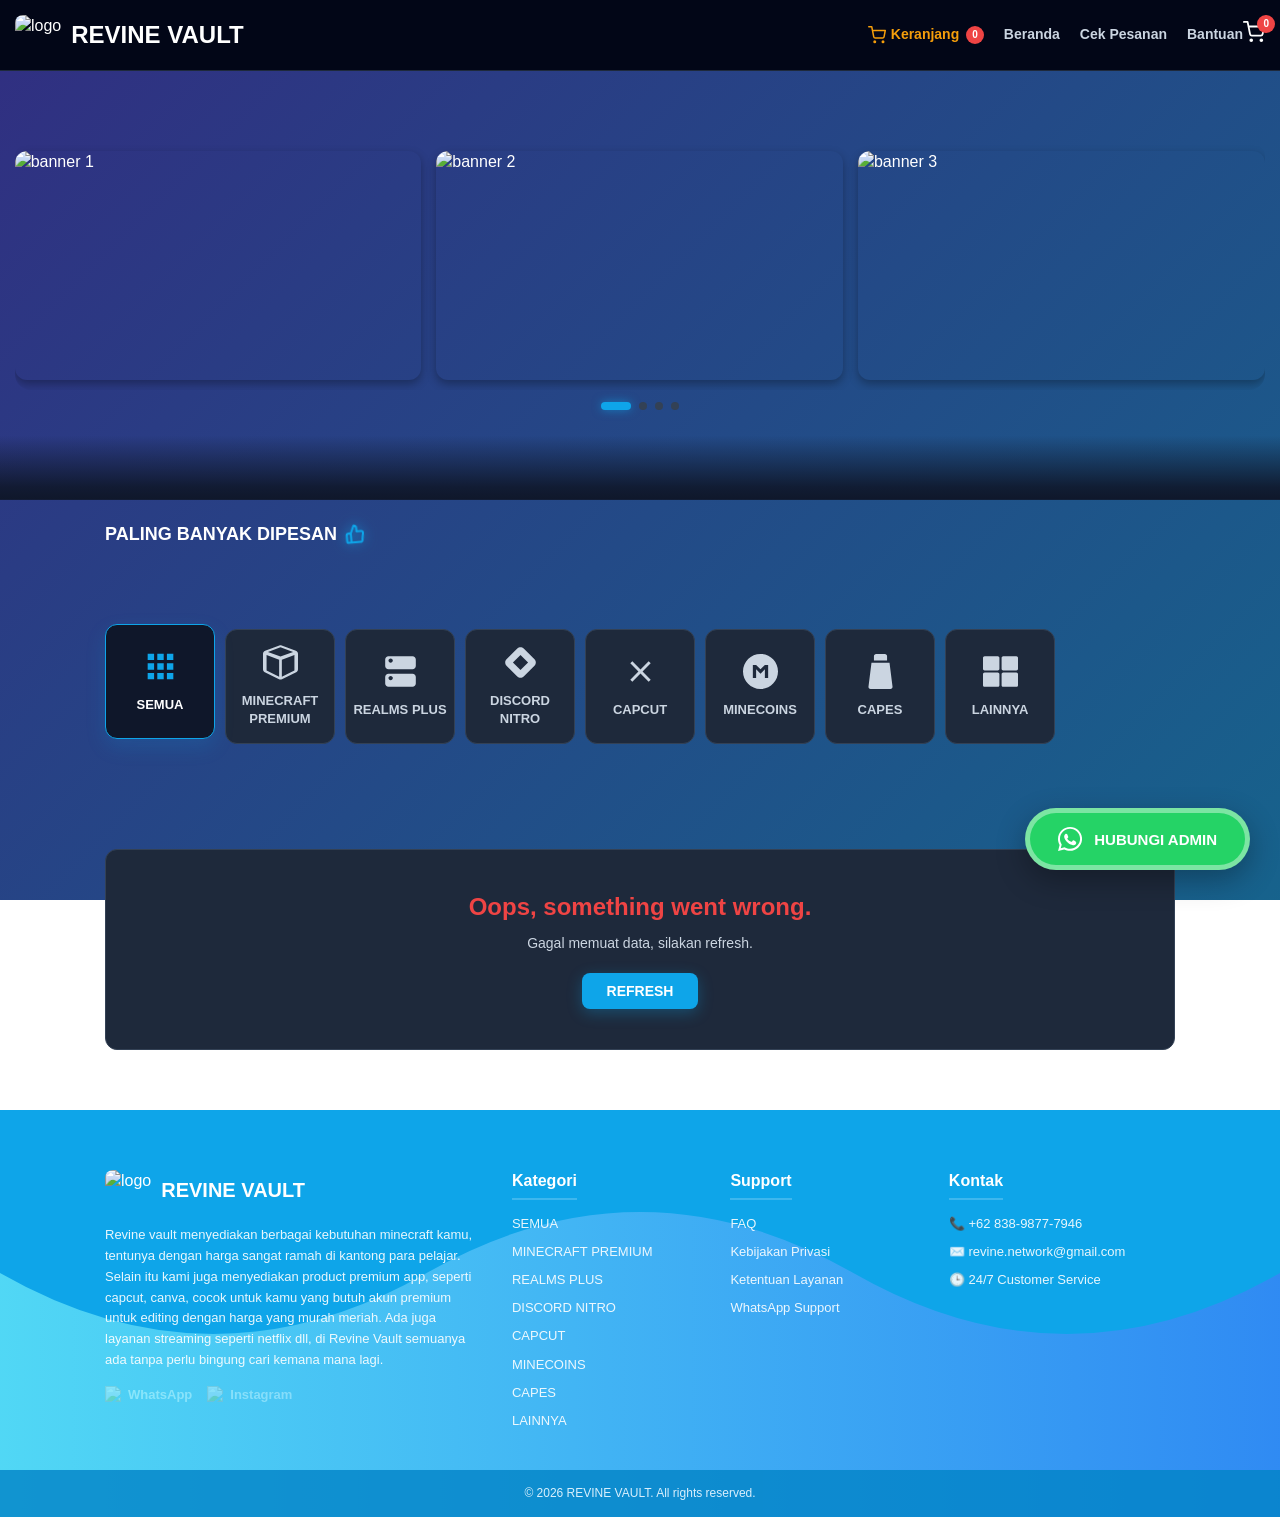
==== index.html @ 7586078c "Add mobile cart icon and update burger menu" ====
<!DOCTYPE html>
<html lang="id">
<head>
    <meta charset="UTF-8">
    <meta name="viewport" content="width=device-width, initial-scale=1.0">
    <title>REVINE VAULT</title>
    <link rel="icon" href="https://i.imgur.com/lqX0zmI.jpeg">
    <link rel="stylesheet" href="desain.css">
</head>

<body>

    <div id="loader" class="hide" style="position: fixed; inset: 0; background: rgba(2, 6, 23, 0.9); z-index: 100000; display: flex; flex-direction: column; align-items: center; justify-content: center; backdrop-filter: blur(5px);">
        <div style="width: 40px; height: 40px; border: 4px solid #334155; border-top-color: #0ea5e9; border-radius: 50%; animation: spin 1s linear infinite;"></div>
        <p style="color: white; margin-top: 15px; font-weight: bold; font-size: 14px;">Memuat Data...</p>
    </div>

    <style>
        #loader.hide { display: none !important; }
        @keyframes spin { 100% { transform: rotate(360deg); } }
    </style>

    <header>
        <div class="header-left" style="display: flex; align-items: center; gap: 10px;">
            <img id="header-logo" src="https://i.imgur.com/lqX0zmI.jpeg" alt="logo" onclick="goHome()" style="cursor: pointer;">
            <h2 onclick="goHome()" style="cursor: pointer;">REVINE VAULT</h2>
        </div>
        
        <div class="nav-menu-desktop">
            <a href="checkout.html?mode=cart" style="color: #f59e0b; display: flex; align-items: center; gap: 5px;">
                <svg viewBox="0 0 24 24" width="18" height="18" fill="none" stroke="currentColor" stroke-width="2" stroke-linecap="round" stroke-linejoin="round"><circle cx="9" cy="21" r="1"></circle><circle cx="20" cy="21" r="1"></circle><path d="M1 1h4l2.68 13.39a2 2 0 0 0 2 1.61h9.72a2 2 0 0 0 2-1.61L23 6H6"></path></svg>
                Keranjang 
                <span class="cart-badge" style="background:#ef4444;color:white;padding:2px 6px;border-radius:10px;font-size:10px; margin-left: 2px;">0</span>
            </a>
            <a href="javascript:void(0)" onclick="goHome()">Beranda</a>
            <a href="javascript:void(0)" onclick="openPage('cekPesananPage')">Cek Pesanan</a>
            <a href="https://wa.me/6283898777946" target="_blank">Bantuan</a>
        </div>

        <div style="display: flex; align-items: center; gap: 15px;">
            <a href="checkout.html?mode=cart" class="mobile-cart-icon" style="color: white; text-decoration: none; position: relative; align-items: center;">
                <svg viewBox="0 0 24 24" width="22" height="22" fill="none" stroke="currentColor" stroke-width="2" stroke-linecap="round" stroke-linejoin="round"><circle cx="9" cy="21" r="1"></circle><circle cx="20" cy="21" r="1"></circle><path d="M1 1h4l2.68 13.39a2 2 0 0 0 2 1.61h9.72a2 2 0 0 0 2-1.61L23 6H6"></path></svg>
                <span class="cart-badge" style="position: absolute; top: -6px; right: -10px; background: #ef4444; color: white; padding: 2px 6px; border-radius: 50%; font-size: 10px; font-weight: bold;">0</span>
            </a>
            <div class="burger" onclick="toggleMobileMenu()">
                <span></span>
                <span></span>
                <span></span>
            </div>
        </div>
    </header>

    <div id="mobileMenu" class="mobile-menu">
        <a href="javascript:void(0)" onclick="goHome(); toggleMobileMenu();">Beranda</a>
        <a href="javascript:void(0)" onclick="openPage('cekPesananPage'); toggleMobileMenu();">Cek Pesanan</a>
        <a href="https://wa.me/6283898777946" target="_blank">Bantuan</a>
    </div>

    <section id="cekPesananPage" class="info-page" style="display:none; max-width: 800px; margin: 40px auto;">
        
        <div style="text-align: center; margin-bottom: 30px;">
            <h2 style="font-size: 26px; color: white;">Cek Status Pesanan</h2>
            <p style="color: #cbd5e1; font-size: 14px; margin-top: 5px;">Masukkan Order ID untuk melihat status dan detail pesanan Kamu.</p>
        </div>

        <div style="background: #1e293b; border-radius: 12px; border: 1px solid #334155; overflow: hidden; margin-bottom: 30px;">
            <div style="background: #0ea5e9; padding: 15px 20px; font-weight: bold; color: white; font-size: 16px;">
                Cari Pesanan
            </div>
            <div style="padding: 20px; display: flex; gap: 15px; flex-wrap: wrap;">
                <input id="searchOrderId" placeholder="Contoh: RVN-12345" style="flex: 1; min-width: 200px; padding: 12px; border-radius: 8px; border: 1px solid #334155; background: #0f172a; color: white;">
                <button class="btn" style="width: auto; margin-top: 0; padding: 0 30px; background: #0ea5e9; color: white; border-radius: 8px;" onclick="cariPesanan()">Cari Pesanan</button>
            </div>
        </div>

        <div id="searchResultArea" style="display: none; background: #1e293b; border-radius: 12px; border: 1px solid #334155; padding: 25px;">
            <h3 style="margin-bottom: 20px; color: white; font-size: 18px; border-bottom: 1px dashed #334155; padding-bottom: 15px;">Ringkasan Pesanan</h3>
            
            <div style="display: grid; grid-template-columns: repeat(auto-fit, minmax(250px, 1fr)); gap: 30px;">
                <div>
                    <div style="display: flex; justify-content: space-between; margin-bottom: 15px;">
                        <span style="color: #9ca3af; font-size: 14px;">Order ID</span>
                        <span id="resOrderId" style="color: #3b82f6; font-weight: bold; font-size: 14px;">-</span>
                    </div>
                    <div style="display: flex; justify-content: space-between; margin-bottom: 15px;">
                        <span style="color: #9ca3af; font-size: 14px;">Tanggal</span>
                        <span id="resDate" style="color: white; font-size: 14px;">-</span>
                    </div>
                    <div style="display: flex; justify-content: space-between; margin-bottom: 15px;">
                        <span style="color: #9ca3af; font-size: 14px;">Produk</span>
                        <span id="resProduct" style="color: white; font-size: 14px; text-align: right; max-width: 180px;">-</span>
                    </div>
                </div>

                <div>
                    <div style="display: flex; justify-content: space-between; margin-bottom: 15px;">
                        <span style="color: #9ca3af; font-size: 14px;">Status Pesanan</span>
                        <span id="resStatus" style="font-weight: bold; padding: 4px 12px; border-radius: 20px; font-size: 11px; background: #334155; color: white;">-</span>
                    </div>
                    <div style="display: flex; justify-content: space-between; margin-bottom: 15px;">
                        <span style="color: #9ca3af; font-size: 14px;">Metode Pembayaran</span>
                        <span id="resMethod" style="color: white; font-size: 14px;">-</span>
                    </div>
                    <div style="display: flex; justify-content: space-between; align-items: center; margin-top: 20px; border-top: 1px solid #334155; padding-top: 15px;">
                        <span style="color: white; font-size: 15px; font-weight: bold;">Total Pembayaran</span>
                        <span id="resTotal" style="color: #10b981; font-size: 18px; font-weight: bold;">-</span>
                    </div>
                </div>
            </div>
        </div>
        
    </section>

    <section class="banner" style="--banner-bg: url('https://i.postimg.cc/cHx8V8tm/bg-banner.jpg');">
        <div class="slider-container">
            <div class="slider-wrapper" id="bannerSlider">
                <img src="https://i.imgur.com/shDTFbr.jpeg" alt="banner 1">
                <img src="https://i.imgur.com/iSrArwY.jpeg" alt="banner 2"> 
                <img src="https://i.imgur.com/6lH86H1.jpeg" alt="banner 3"> 
                <img src="https://i.imgur.com/Hltb9Sk.jpeg" alt="banner 4"> 
            </div>
        </div>
        <div class="slider-dots" id="bannerDots"></div>
    </section>

    <br>

    <section class="popular-section">
        <h2 class="section-title" style="display: inline-flex; align-items: center; gap: 8px;">
            PALING BANYAK DIPESAN
            <svg viewBox="0 0 24 24" width="20" height="20" fill="none" stroke="#0ea5e9" stroke-width="2.5" stroke-linecap="round" stroke-linejoin="round" style="filter: drop-shadow(0 0 6px rgba(14, 165, 233, 0.8)); transform: translateY(-1px) rotate(-5deg);">
                <path d="M14 9V5a3 3 0 0 0-3-3l-4 9v11h11.28a2 2 0 0 0 2-1.7l1.38-9a2 2 0 0 0-2-2.3zM7 22H4a2 2 0 0 1-2-2v-7a2 2 0 0 1 2-2h3"></path>
            </svg>
        </h2>
        <div class="popular">
        </div>
    </section>
    
    <br>
    
    <section class="category">
        <div class="category-scroll-wrapper">
            <button class="scroll-btn left-btn" onclick="scrollCategory(-1)">&#10094;</button>

            <div class="category-grid" id="categoryContainer">
                <div class="category-card active-cat" onclick="openCategory('semua')">
                    <svg viewBox="0 0 24 24"><path d="M4 4h4v4H4zm6 0h4v4h-4zm6 0h4v4h-4zM4 10h4v4H4zm6 0h4v4h-4zm6 0h4v4h-4zM4 16h4v4H4zm6 0h4v4h-4zm6 0h4v4h-4z"/></svg>
                    <span>SEMUA</span>
                </div>

                <div class="category-card" onclick="openCategory('minecraft premium')">
                    <svg viewBox="0 0 512 512"><path d="M239.1 6.3l-208 78c-18.7 7-31.1 25-31.1 45v225.1c0 18.2 10.3 34.8 26.5 42.9l208 104c13.5 6.8 29.4 6.8 42.9 0l208-104c16.3-8.1 26.5-24.8 26.5-42.9V129.3c0-20-12.4-37.9-31.1-44.9l-208-78C262 2.2 250 2.2 239.1 6.3zM256 34.2l183.9 69L256 166.4 72.1 103.2 256 34.2zM52.3 147.2l183.9 69V465.1l-183.9-92V147.2zm223.4 317.9V216.2l183.9-69v225.9l-183.9 92z"/></svg>
                    <span>MINECRAFT PREMIUM</span>
                </div>

                <div class="category-card" onclick="openCategory('realms plus')">
                    <svg viewBox="0 0 512 512"><path d="M432 32H80c-26.5 0-48 21.5-48 48v96c0 26.5 21.5 48 48 48h352c26.5 0 48-21.5 48-48V80c0-26.5-21.5-48-48-48zm-320 96c-17.7 0-32-14.3-32-32s14.3-32 32-32 32 14.3 32 32-14.3 32-32 32zm320 160H80c-26.5 0-48 21.5-48 48v96c0 26.5 21.5 48 48 48h352c26.5 0 48-21.5 48-48v-96c0-26.5-21.5-48-48-48zm-320 96c-17.7 0-32-14.3-32-32s14.3-32 32-32 32 14.3 32 32-14.3 32-32 32z"/></svg>
                    <span>REALMS PLUS</span>
                </div>

                <div class="category-card" onclick="openCategory('discord nitro')">
                    <svg viewBox="0 0 24 24"><path d="M12 1.5c-.8 0-1.6.3-2.2.9l-7.4 7.4c-1.2 1.2-1.2 3.2 0 4.4l7.4 7.4c.6.6 1.4.9 2.2.9.8 0 1.6-.3 2.2-.9l7.4-7.4c1.2-1.2 1.2-3.2 0-4.4l-7.4-7.4c-.6-.6-1.4-.9-2.2-.9zm0 5.3l5.2 5.2-5.2 5.2-5.2-5.2 5.2-5.2z"/></svg>
                    <span>DISCORD NITRO</span>
                </div>

                <div class="category-card" onclick="openCategory('capcut')">
                    <svg viewBox="0 0 24 24"><path d="M19 6.41L17.59 5 12 10.59 6.41 5 5 6.41 10.59 12 5 17.59 6.41 19 12 13.41 17.59 19 19 17.59 13.41 12 19 6.41z"/></svg>
                    <span>CAPCUT</span>
                </div>

                <div class="category-card" onclick="openCategory('minecoins')">
                    <svg viewBox="0 0 512 512"><path d="M256 0C114.6 0 0 114.6 0 256s114.6 256 256 256 256-114.6 256-256S397.4 0 256 0zM368 352h-48V224l-64 64-64-64v128H144V160h48l64 64 64-64h48v192z"/></svg>
                    <span>MINECOINS</span>
                </div>

                <div class="category-card" onclick="openCategory('capes')">
                    <svg viewBox="0 0 512 512"><path d="M320 0H192c-17.6 0-32 14.4-32 32v64h192V32c0-17.6-14.4-32-32-32zM124.1 128L80 480c-2.3 18.1 11.8 32 30 32h292c18.1 0 32.3-13.9 30-32l-44.1-352H124.1z"/></svg>
                    <span>CAPES</span>
                </div>

                <div class="category-card" onclick="openCategory('lainnya')">
                    <svg viewBox="0 0 512 512"><path d="M296 32h192c13.25 0 24 10.75 24 24v160c0 13.25-10.75 24-24 24H296c-13.25 0-24-10.75-24-24V56c0-13.25 10.75-24 24-24zm-80 0H24C10.75 32 0 42.75 0 56v160c0 13.25 10.75 24 24 24h192c13.25 0 24-10.75 24-24V56c0-13.25-10.75-24-24-24zM0 296v160c0 13.25 10.75 24 24 24h192c13.25 0 24-10.75 24-24V296c0-13.25-10.75-24-24-24H24c-13.25 0-24 10.75-24 24zm296 184h192c13.25 0 24-10.75 24-24V296c0-13.25-10.75-24-24-24H296c-13.25 0-24 10.75-24 24v160c0 13.25 10.75 24 24 24z"/></svg>
                    <span>LAINNYA</span>
                </div>
            </div>

            <button class="scroll-btn right-btn" onclick="scrollCategory(1)">&#10095;</button>
        </div>
    </section>

    <section class="best">
    </section>

    <section id="homeProductSection">
        <div id="subCategoryBox" class="sub-category-container" style="display:none;"></div>
        <div id="listItems"></div>
    </section>

    <section id="faqPage" class="info-page" style="display:none;">
        <div class="info-header">
            <h2>Frequently Asked Questions</h2>
            <p>Temukan jawaban untuk pertanyaan yang sering diajukan</p>
        </div>
        <div class="faq-container">
            <div class="faq-item" onclick="toggleFAQ(this)">
                <div class="faq-question">Apa itu REVINE VAULT? <span class="faq-icon">▼</span></div>
                <div class="faq-answer"><p>REVINE VAULT adalah solusi satu pintu untuk segala kebutuhan digital Anda. Kami menyediakan berbagai item eksklusif Minecraft, lisensi Aplikasi Premium untuk produktivitas, hingga Akun Streaming favorit untuk hiburan tanpa batas. Dengan komitmen pada harga yang kompetitif dan proses yang aman, kami memastikan setiap transaksi memberikan nilai terbaik bagi pengalaman digital Anda.</p></div>
            </div>
            <div class="faq-item" onclick="toggleFAQ(this)">
                <div class="faq-question">Bagaimana cara membeli produk? <span class="faq-icon">▼</span></div>
                <div class="faq-answer"><p>Pilih produk, lalu lengkapi data kalian, pilih metode pembayaran, dan klik 'Konfirmasi Order'. setelah itu kalian akan diarahkan ke halaman pembayaran, segera selesaikan pembayaran. setelah pembayaran selesai, produk akan segera dikirim.</p></div>
            </div>
            <div class="faq-item" onclick="toggleFAQ(this)">
                <div class="faq-question">Berapa lama proses pengiriman? <span class="faq-icon">▼</span></div>
                <div class="faq-answer"><p>Proses pengiriman sangat kilat, memakan waktu sekitar 1-10 menit setelah pembayaran dikonfirmasi.</p></div>
            </div>
        </div>
        <div class="faq-contact">
            <h3>Masih punya pertanyaan?</h3>
            <p>Tim support kami siap membantu Anda 24/7 melalui WhatsApp.</p>
            <button class="btn" style="width: auto; padding: 10px 20px; background: #10b981;" onclick="window.open('https://wa.me/6283898777946')">Hubungi via WhatsApp</button>
        </div>
        <button class="btn" style="background: #334155; margin-top: 20px;" onclick="goHome()">Kembali ke Beranda</button>
    </section>

    <section id="privacyPage" class="info-page" style="display:none;">
        <div class="info-header">
            <h2>Kebijakan Privasi</h2>
            <p>Melindungi data dan privasi Anda adalah prioritas kami.</p>
        </div>
        <div class="info-content">
            <h3>1. Pengumpulan Data</h3>
            <p>Kami hanya mengumpulkan data yang diperlukan untuk memproses pesanan Anda, seperti Nomor WhatsApp.</p>
            <br>
            <h3>2. Penggunaan Data</h3>
            <p>Data Anda hanya digunakan untuk keperluan transaksi dan tidak akan disebarkan ke pihak ketiga.</p>
        </div>
        <button class="btn" style="background: #334155; margin-top: 20px;" onclick="goHome()">Kembali ke Beranda</button>
    </section>

    <section id="termsPage" class="info-page" style="display:none;">
        <div class="info-header">
            <h2>Ketentuan Layanan</h2>
            <p>Syarat dan ketentuan bertransaksi di REVINE VAULT.</p>
        </div>
        <div class="info-content">
            <h3>1. Kebijakan Pembelian</h3>
            <p>Semua produk digital yang sudah dibeli dan dikirim tidak dapat dikembalikan (No Refund), kecuali ada kesalahan dari pihak kami.</p>
            <br>
            <h3>2. Garansi</h3>
            <p>Garansi berlaku sesuai dengan deskripsi pada masing-masing produk. Klaim garansi wajib menyertakan bukti yang valid.</p>
        </div>
        <button class="btn" style="background: #334155; margin-top: 20px;" onclick="goHome()">Kembali ke Beranda</button>
    </section>

    <footer class="fat-footer">
        <div class="wave-container">
            <svg viewBox="0 0 1440 320" class="wave-svg" preserveAspectRatio="none">
                <defs>
                    <linearGradient id="waveGradient" x1="0" x2="1">
                        <stop offset="0%" stop-color="#67e8f9"/>
                        <stop offset="50%" stop-color="#3b82f6"/>
                        <stop offset="100%" stop-color="#8b5cf6"/>
                    </linearGradient>
                </defs>
                <g class="wave-group">
                    <path d="M0,160 Q120,240 240,160 T480,160 T720,160 T960,160 T1200,160 T1440,160 L1440,320 L0,320 Z"></path>
                    <path d="M0,160 Q120,240 240,160 T480,160 T720,160 T960,160 T1200,160 T1440,160 L1440,320 L0,320 Z" transform="translate(1440,0)"></path>
                </g>
            </svg>
        </div>

        <div class="ff-container">
            <div class="ff-col ff-about">
                <div class="ff-logo" onclick="goHome()" style="cursor: pointer; display: inline-flex;">
                    <img src="https://i.imgur.com/lqX0zmI.jpeg" alt="logo">
                    <h2>REVINE VAULT</h2>
                </div>
                <p>Revine vault menyediakan berbagai kebutuhan minecraft kamu, tentunya dengan harga sangat ramah di kantong para pelajar. Selain itu kami juga menyediakan product premium app, seperti capcut, canva, cocok untuk kamu yang butuh akun premium untuk editing dengan harga yang murah meriah. Ada juga layanan streaming seperti netflix dll, di Revine Vault semuanya ada tanpa perlu bingung cari kemana mana lagi.</p>
                <div class="ff-socials">
                    <a href="https://wa.me/6283898777946" target="_blank">
                        <img src="https://upload.wikimedia.org/wikipedia/commons/6/6b/WhatsApp.svg" alt="WA"> WhatsApp
                    </a>
                    <a href="https://instagram.com/revinevault" target="_blank">
                        <img src="https://upload.wikimedia.org/wikipedia/commons/e/e7/Instagram_logo_2016.svg" alt="IG"> Instagram
                    </a>
                </div>
            </div>

            <div class="ff-col">
                <h3>Kategori</h3>
                <ul>
                    <li onclick="openCategory('semuas')">SEMUA</li>
                    <li onclick="openCategory('minecraft premium')">MINECRAFT PREMIUM</li>
                    <li onclick="openCategory('realms plus')">REALMS PLUS</li>
                    <li onclick="openCategory('discord nitro')">DISCORD NITRO</li>
                    <li onclick="openCategory('capcut')">CAPCUT</li>
                    <li onclick="openCategory('minecoins')">MINECOINS</li>
                    <li onclick="openCategory('capes')">CAPES</li>
                    <li onclick="openCategory('lainnya')">LAINNYA</li>
                </ul>
            </div>

            <div class="ff-col">
                <h3>Support</h3>
                <ul>
                    <li onclick="openPage('faqPage')">FAQ</li>
                    <li onclick="openPage('privacyPage')">Kebijakan Privasi</li>
                    <li onclick="openPage('termsPage')">Ketentuan Layanan</li>
                    <li><a href="https://wa.me/6283898777946" target="_blank">WhatsApp Support</a></li>
                </ul>
            </div>

            <div class="ff-col">
                <h3>Kontak</h3>
                <ul class="ff-contact-list">
                    <li>📞 +62 838-9877-7946</li>
                    <li>✉️ revine.network@gmail.com</li>
                    <li>🕒 24/7 Customer Service</li>
                </ul>
            </div>
        </div>
        <div class="ff-bottom">
            <p>&copy; 2026 REVINE VAULT. All rights reserved.</p>
        </div>
    </footer>

    <div id="toast" class="toast"></div>
    
    <a href="https://wa.me/6283898777946" class="wa-float-updated" id="waFloatBtn" target="_blank">
        <svg xmlns="http://www.w3.org/2000/svg" width="24" height="24" viewBox="0 0 24 24" fill="#FFFFFF">
            <path d="M12.031 0C5.385 0 .003 5.378.003 12.024c0 2.124.553 4.195 1.604 6.015L.055 24l6.115-1.605c1.761.947 3.753 1.447 5.86 1.447 6.645 0 12.026-5.378 12.026-12.023C24.056 5.378 18.676 0 12.031 0zm0 21.84c-1.802 0-3.565-.483-5.111-1.397l-.367-.217-3.799.997.999-3.705-.238-.378c-1.002-1.593-1.531-3.435-1.531-5.337 0-5.518 4.492-10.01 10.047-10.01 5.556 0 10.049 4.492 10.049 10.01 0 5.517-4.493 10.009-10.049 10.009zm5.516-7.535c-.302-.151-1.792-.885-2.071-.986-.279-.101-.482-.151-.685.151-.202.302-.782.986-.958 1.188-.176.202-.353.227-.655.076-1.554-.775-2.73-1.463-3.784-2.825-.27-.348-.029-.536.121-.686.136-.135.302-.353.454-.529.151-.176.202-.302.302-.504.101-.202.05-.378-.025-.529-.076-.151-.685-1.652-.938-2.261-.246-.593-.497-.512-.685-.521-.176-.008-.378-.008-.58-.008-.202 0-.529.076-.807.378-.277.302-1.058 1.034-1.058 2.52s1.084 2.923 1.235 3.125c.151.202 2.129 3.25 5.155 4.557 2.052.887 2.87.807 3.398.681.598-.143 1.792-.731 2.044-1.437.252-.705.252-1.31.176-1.437-.076-.126-.278-.202-.58-.353z"/>
        </svg>
        <span>HUBUNGI ADMIN</span>
    </a>

    <script type="module">
        import { initializeApp } from "https://www.gstatic.com/firebasejs/10.8.1/firebase-app.js";
        import { getDatabase, ref, get, update, onValue, set, onDisconnect } from "https://www.gstatic.com/firebasejs/10.8.1/firebase-database.js";

        const firebaseConfig = {
            apiKey: "AIzaSyDLtf1Eu4OAaSOkIHdwKcpHZXQHDLudNLc",
            authDomain: "stockrv-fce01.firebaseapp.com",
            databaseURL: "https://stockrv-fce01-default-rtdb.asia-southeast1.firebasedatabase.app",
            projectId: "stockrv-fce01",
            storageBucket: "stockrv-fce01.firebasestorage.app",
            messagingSenderId: "691857344063",
            appId: "1:691857344063:web:2849f7f74456b00634da8a",
            measurementId: "G-GN2L7EWHTZ"
        };

        const app = initializeApp(firebaseConfig);
        const db = getDatabase(app);

        window.db = db;
        window.ref = ref;
        window.get = get;
        window.update = update;
        window.onValue = onValue; 
        window.set = set;
        window.onDisconnect = onDisconnect;
    </script>
    <script src="Maindata.js" defer></script>
    <script src="https://cdn.jsdelivr.net/npm/canvas-confetti@1.6.0/dist/confetti.browser.min.js"></script>

</body>
</html>
---- desain.css ----
/* ================= RESET & BASE ================= */
* { 
    margin: 0; 
    padding: 0; 
    box-sizing: border-box; 
}

body { 
    font-family: Arial, sans-serif; 
    background: #020617; 
    color: white; 
    line-height: 1.4; 
    overflow-x: hidden; 
}

/* ================= HEADER ================= */
header { 
    display: flex; 
    align-items: center; 
    justify-content: space-between; 
    padding: 15px; 
    border-bottom: 1px solid rgba(255, 255, 255, 0.05); /* Garis bawah dibikin lebih soft */
    
    /* Bikin Header Ngikut Scroll (Sticky) */
    position: sticky;
    top: 0;
    z-index: 9999; /* Biar posisinya selalu paling depan, ga ketutup gambar/banner */
    
    /* Efek Kaca Buram (Glassmorphism) Aesthetic */
    background: rgba(2, 6, 23, 0.75); /* Warna dasar agak transparan */
    backdrop-filter: blur(12px); /* Efek nge-blur di belakangnya */
    -webkit-backdrop-filter: blur(12px); /* Buat support di browser Safari/iPhone */
}

header img { 
    height: 40px; 
    border-radius: 8px; 
}



/* ================= BANNER ================= */
.banner { 
    max-width: 100%; 
    margin: 0 0 -20px 0; 
    padding: 70px 15px 90px 15px; 
    position: relative;
    z-index: 1; 
    border: none;
    background: none !important; 
}

.banner::before {
    content: "";
    position: absolute;
    top: 0;
    left: 0;
    width: 100%;
    height: 100%;
    z-index: 0; /* SEBELUMNYA -1, GANTI JADI 0 BIAR GAK KETUTUP AURORA */
    
    /* Perpaduan gradasi tipis transparan di atas gambar Minecraft */
    background-image: 
        linear-gradient(to bottom, rgba(15, 23, 42, 0) 85%, rgba(15, 23, 42, 0.9) 97%, rgba(15, 23, 42, 1) 100%),
        var(--banner-bg);
        
    background-size: cover;
    background-position: center center; 
    background-repeat: no-repeat;
}

.slider-container {
    width: 100%;
    overflow: hidden; 
    border-radius: 16px;
    padding: 10px 0; 
    position: relative; /* TAMBAHAN BARU */
    z-index: 2; /* TAMBAHAN BARU */
}

.slider-wrapper {
    display: flex;
    transition: transform 0.5s ease-in-out; 
}

.slider-wrapper img {
    width: calc(33.333% - 10px); 
    flex: 0 0 calc(33.333% - 10px); 
    margin-right: 15px; 
    aspect-ratio: 16 / 9; 
    object-fit: cover;
    border-radius: 12px;
    display: block;
    box-shadow: 0 4px 10px rgba(0,0,0,0.3);
    transition: all 0.4s cubic-bezier(0.25, 0.8, 0.25, 1);
    cursor: pointer;
}

.slider-wrapper img:hover {
    transform: scale(1.05) translateY(-5px); 
    box-shadow: 0 15px 35px rgba(14, 165, 233, 0.4); 
    z-index: 10;
    position: relative;
}

/* TABLET: 2 banner sekaligus */
@media(max-width: 900px){
    .slider-wrapper img {
        width: calc(50% - 7.5px);
        flex: 0 0 calc(50% - 7.5px);
    }
}

/* ================= FIX BANNER MODE HP ================= */
@media(max-width: 600px){
    /* ✅ Tambahin margin minus -20px dan kurangi sedikit padding bawah */
.banner { 
    margin: 0 0 -20px 0; 
    padding: 30px 10px 40px 10px; 
}
    
    .banner::before {
    /* ✅ Mulai fade dari 75% biar background nggak bablas nabrak konten di bawahnya */
    background-image: 
        linear-gradient(to bottom, rgba(15, 23, 42, 0) 75%, rgba(15, 23, 42, 0.95) 95%, rgba(15, 23, 42, 1) 100%),
       var(--banner-bg);  
    background-position: center center;
    background-size: cover; 
}

    .slider-wrapper {
        padding-left: calc(15% - 7.5px); 
    }
    .slider-wrapper img {
        width: 70%;  
        flex: 0 0 70%;
        margin-right: 15px; 
    }
}


.slider-dots {
    display: flex;
    justify-content: center;
    gap: 8px;
    margin-top: 12px;
}

.slider-dots .dot {
    width: 8px;
    height: 8px;
    background: #334155;
    border-radius: 50%;
    cursor: pointer;
    transition: 0.3s;
}

.slider-dots .dot.active {
    background: #0ea5e9;
    width: 30px; /* Bikin lebih panjang */
    border-radius: 6px;
    box-shadow: 0 0 10px rgba(14, 165, 233, 0.6); /* Tambahan efek glow */
}

/* ================= CONTAINER (ISI WEB) ================= */
section, .stats { 
    max-width: 1100px; 
    margin: auto; 
    padding: 20px 15px; 
}

section h2 { 
    font-size: 18px; 
    margin-bottom: 15px; 
}

/* ================= FLASH SALE & STATS ================= */
.stats { 
    display: flex; 
    justify-content: space-between; 
    font-size: 14px; 
    opacity: 0.8; 
}

.flashsale { 
    text-align: center; 
    margin-top: 5px; 
}

#countdown { 
    margin-top: 6px; 
    background: #111827; 
    padding: 6px 12px; 
    border-radius: 6px; 
    color: #facc15; 
    display: inline-block; 
    font-size: 13px; 
    font-weight: bold; 
}

/* ================= KATEGORI CARD (CLEAN SVG ONLY) ================= */
.category-grid { 
    display: grid; 
    /* Pake auto-fit biar otomatis nyebar ke samping */
    grid-template-columns: repeat(auto-fit, minmax(140px, 1fr)); 
    gap: 15px; 
    width: 100%;
}

.category-card { 
    background: #1e293b; 
    border-radius: 12px; 
    padding: 20px 10px; 
    text-align: center; 
    font-weight: bold; 
    border: 1px solid #334155; 
    cursor: pointer; 
    font-size: 13px; 
    transition: all 0.3s ease; 
    display: flex;
    flex-direction: column;
    align-items: center;
    justify-content: center;
    gap: 12px; /* Jarak icon dan teks */
    color: #cbd5e1;
}

/* Pengaturan wajib untuk logo Symbol SVG */
.category-card svg {
    width: 35px;
    height: 35px;
    fill: currentColor; /* Warnanya ngikutin teks otomatis */
    transition: 0.3s ease;
    flex-shrink: 0; /* Biar logonya gak gepeng */
}

/* Efek Hover */
.category-card:hover { 
    border-color: #0ea5e9; 
    background: #0f172a;
    color: white;
    transform: translateY(-5px); 
    box-shadow: 0 8px 20px rgba(14, 165, 233, 0.15); 
}

.category-card:hover svg {
    fill: #0ea5e9; /* Icon jadi biru pas di-hover */
    transform: scale(1.1); 
}
/* ================= SUB CATEGORY BUTTONS ================= */
.sub-category-container { 
    display: flex; 
    gap: 8px; 
    margin-bottom: 20px; 
    overflow-x: auto; 
    padding-bottom: 5px; 
    scrollbar-width: none; 
}

.sub-category-container::-webkit-scrollbar { 
    display: none; 
}

.sub-btn { 
    background: #1e293b; 
    color: #cbd5e1; 
    border: 1px solid #334155; 
    padding: 6px 14px; 
    border-radius: 20px; 
    font-size: 12px; 
    font-weight: bold; 
    cursor: pointer; 
    white-space: nowrap; 
    transition: 0.3s; 
}

.sub-btn.active { 
    background: #3b82f6; 
    color: white; 
    border-color: #3b82f6; 
}

/* ================= PRODUCT CARD (SENOVSHOP STYLE) ================= */
.best, .popular, #listItems { 
    display: grid; 
    grid-template-columns: repeat(auto-fill, minmax(200px, 1fr)); 
    gap: 15px; 
}

.p-card { 
    background: #1e293b; /* Flat Solid color */
    border-radius: 12px; 
    overflow: hidden; /* Biar gambar ga keluar jalur */
    border: 1px solid #334155; 
    cursor: pointer; 
    transition: all 0.2s ease; 
    display: flex; 
    flex-direction: column; 
    box-shadow: 0 4px 10px rgba(0,0,0,0.2);
}

.p-card:hover { 
    transform: translateY(-4px); 
    border-color: #0ea5e9; 
    box-shadow: 0 8px 25px rgba(14, 165, 233, 0.25); 
}

/* GAMBAR MENTOK UJUNG (FULL BLEED) */
.p-img-box { 
    width: 100%; 
    aspect-ratio: 1 / 1; 
    position: relative; 
    background: #0f172a; 
    padding: 0 !important; /* Hapus padding! */
}

.p-img-box img { 
    width: 100%; 
    height: 100%; 
    object-fit: cover; /* Biar penuh */
    transition: transform 0.3s ease;
}
.p-card:hover .p-img-box img { transform: scale(1.05); }

/* BADGE KIRI ATAS */
.p-flash-badge, .p-popular-badge {
    position: absolute; left: 0; color: white; font-size: 10px; padding: 4px 8px; font-weight: bold; border-bottom-right-radius: 8px; z-index: 2;
}
.p-flash-badge { background: #ef4444; top: 0 !important; }
.p-popular-badge { background: #f59e0b; top: 0 !important; }
.p-flash-badge + .p-popular-badge { top: 26px !important; }

/* ISI TEKS */
.p-body { 
    padding: 14px 16px; 
    display: flex; 
    flex-direction: column; 
    flex: 1; 
    text-align: left; 
}

.p-tags { margin-bottom: 8px; }
.c-tag { 
    background: #10b981; 
    color: white; 
    padding: 4px 10px; 
    border-radius: 20px; /* Bentuk kapsul */
    font-size: 10px; 
    font-weight: bold; 
    display: inline-block;
}

.p-title { 
    font-size: 15px; 
    font-weight: bold;
    color: white; 
    margin-bottom: 8px; 
    display: -webkit-box; 
    -webkit-line-clamp: 2;
    line-clamp: 2; 
    -webkit-box-orient: vertical; 
    overflow: hidden; 
    min-height: 42px; 
    line-height: 1.4;
}

.p-info {
    font-size: 11px !important;
    margin-top: 0 !important;
    margin-bottom: 12px !important;
    display: flex;
    align-items: center;
    gap: 6px;
}

/* AREA HARGA & STOK MENYAMPING */
.p-price-area { margin-top: auto !important; margin-bottom: 14px !important; }

.c-old-price { display: flex; align-items: center; gap: 6px; font-size: 12px; color: #94a3b8; margin-bottom: 4px; }
.c-disc-badge { color: #ef4444; font-weight: bold; background: rgba(239,68,68,0.15); padding: 2px 4px; border-radius: 4px; }

.p-price-row { display: flex; justify-content: space-between; align-items: center; gap: 5px; }
.p-final-price { font-size: 20px; font-weight: 900; color: white; }

/* BADGE STOK KUNING KECIL */
.p-stock-pill { 
    font-size: 10px; 
    color: #b45309; 
    background: #fef3c7; 
    padding: 3px 8px; 
    border-radius: 20px; 
    font-weight: bold; 
    white-space: nowrap;
}

/* TOMBOL BELI KAPSUL */
.p-btn { 
    width: 100%; 
    background: #0ea5e9; 
    color: white; 
    border: none; 
    padding: 10px; 
    border-radius: 20px; /* Bentuk Kapsul */
    font-size: 14px; 
    font-weight: bold; 
    cursor: pointer; 
    transition: all 0.2s ease; 
    text-align: center; 
    margin-top: auto !important;
}
.p-btn:hover { background: #0284c7; transform: scale(1.02); }

/* ================= BADGE POPULER & FLASH SALE ================= */
.p-flash-badge, .p-popular-badge {
    position: absolute;
    left: 0;
    color: white;
    font-size: 10px;
    padding: 4px 8px;
    font-weight: bold;
    border-bottom-right-radius: 8px;
    z-index: 2;
}

.p-flash-badge { background: #ef4444; }
.p-popular-badge { background: #f59e0b; }

.p-body { 
    padding: 12px; 
    display: flex; 
    flex-direction: column; 
    flex: 1; 
    text-align: left; 
}

.p-tags { margin-bottom: 8px; }

.c-tag { 
    background: #10b981; 
    color: white; 
    padding: 3px 6px; 
    border-radius: 4px; 
    font-size: 10px; 
    font-weight: bold; 
}

.p-title { 
    font-size: 14px; 
    margin-bottom: 8px; 
    display: -webkit-box; 
    -webkit-line-clamp: 2;
    line-clamp: 2; 
    -webkit-box-orient: vertical; 
    overflow: hidden; 
}

/* ================= INFO PRODUK ================= */
.p-info {
    font-size: 11px;
    margin-bottom: 10px;
    display: flex;
    align-items: center;
    gap: 5px;
    flex-wrap: wrap; 
}

.p-price-area { margin-top: auto; margin-bottom: 10px; }
.c-old-price { display: flex; align-items: center; gap: 6px; font-size: 11px; color: #9ca3af; margin-bottom: 3px; }
.c-disc-badge { color: #ef4444; font-weight: bold; background: rgba(239, 68, 68, 0.15); padding: 2px 4px; border-radius: 4px; }
.p-final-price { font-size: 16px; font-weight: bold; color: white; }
.p-stock { font-size: 11px; color: #9ca3af; margin-bottom: 10px; font-weight: bold; }

.p-btn { 
    width: 100%; 
    background: #0ea5e9; 
    color: white; 
    border: none; 
    padding: 10px; 
    border-radius: 8px; 
    font-size: 13px; 
    font-weight: bold; 
    cursor: pointer; 
    transition: 0.2s; 
    text-align: center; 
}
.p-btn:hover { background: #0284c7; }

/* ================= HALAMAN PRODUK DETAIL (FULL DESKTOP) ================= */
.product-page { 
    padding: 20px 15px; 
    max-width: 1250px; /* 👈 UBAH INI: Lebarkan dari 1100px ke 1250px biar layarnya makin lega */
    margin: auto; 
}

.product-layout-grid {
    display: grid;
    grid-template-columns: 1fr 1.6fr; /* 👈 UBAH INI: Kolom kiri 1 porsi, kolom kanan 1.6 porsi (form jadi jauuuh lebih lebar & full ke kanan) */
    gap: 40px; 
    align-items: start; 
}

/* --- Styling Kolom Kiri --- */
.product-col-left { display: flex; flex-direction: column; }

.product-col-left img { 
    display: block; 
    margin-bottom: 20px; 
    width: 140px; 
    height: 140px; 
    object-fit: contain; 
    border-radius: 12px; 
    background: #0f172a; 
    padding: 8px;
    border: 1px solid #334155;
    box-shadow: 0 4px 15px rgba(0,0,0,0.2);
}

.product-page h2 { 
    font-size: 26px; 
    margin-bottom: 10px; 
    color: white; 
    text-align: left; 
}

.tags { 
    display: flex; 
    justify-content: flex-start; 
    gap: 8px; 
    flex-wrap: wrap; 
    margin-bottom: 15px; 
}

.tags div { 
    background: #334155; 
    padding: 6px 12px; 
    border-radius: 6px; 
    font-size: 12px; 
    color: #cbd5e1; 
    font-weight: bold; 
}

.product-desc { 
    font-size: 14px; 
    line-height: 1.6; 
    color: #e2e8f0; 
    background: linear-gradient(145deg, #1e293b, #0f172a); 
    padding: 18px 20px; 
    border-radius: 12px; 
    border: 1px solid #334155; 
    border-left: 4px solid #0ea5e9; 
    margin-bottom: 25px; 
    box-shadow: 0 8px 20px rgba(0, 0, 0, 0.25); 
}

/* --- Styling Kolom Kanan --- */
.product-col-right { display: flex; flex-direction: column; }
.product-col-right .data-box { margin-top: 0; } 

/* ================= RESPONSIVE HP & TABLET ================= */
@media (max-width: 850px) {
    .product-layout-grid {
        grid-template-columns: 1fr; /* Kembali jadi 1 kolom penuh di HP */
        gap: 20px;
    }
    .product-col-left img { 
        margin-left: auto; 
        margin-right: auto; 
        width: 110px; 
        height: 110px; 
    }
    .product-page h2 { text-align: center; }
    .tags { justify-content: center; }
    .product-col-right .data-box { margin-top: 10px; }
}

/* ================= KOTAK LENGKAPI DATA ================= */
.data-box { 
    background: linear-gradient(145deg, #1e293b, #0f172a); /* Latar gradasi modern */
    border: 1px solid #334155; 
    border-top: 4px solid #3b82f6; /* Aksen garis biru tebal di atas */
    border-radius: 12px; /* Disesuaikan dengan kotak deskripsi */
    padding: 20px; 
    margin-top: 20px; 
    box-shadow: 0 8px 20px rgba(0, 0, 0, 0.25); /* Efek melayang */
}

.data-box-title { 
    font-size: 16px; 
    color: #60a5fa; /* Biru cerah */
    margin-bottom: 15px; 
    border-bottom: 1px dashed #475569; 
    padding-bottom: 10px; 
    font-weight: bold;
    text-transform: uppercase;
    letter-spacing: 1px;
}

.input-label { display: block; font-size: 13px; color: #cbd5e1; margin-top: 15px; margin-bottom: 5px; font-weight: bold; }
input, select { width: 100%; padding: 12px; border-radius: 8px; border: 1px solid #334155; background: #0f172a; color: white; font-size: 14px; transition: all 0.3s ease; }
input:focus, select:focus { border-color: #3b82f6; outline: none; box-shadow: 0 0 8px rgba(59, 130, 246, 0.4); } /* Efek nyala pas diklik */

.data-box input, .data-box select { margin-top: 0; }
.discount-wrapper { display: flex; gap: 8px; }
.discount-wrapper input { flex: 1; }

.btn-inline { background: #3b82f6; color: white; border: none; padding: 0 15px; border-radius: 8px; font-weight: bold; cursor: pointer; transition: 0.2s; font-size: 13px; }
.btn-inline:hover { background: #1d4ed8; transform: scale(1.05); }

.btn { width: 100%; padding: 14px; margin-top: 15px; border: none; border-radius: 10px; background: #2563eb; color: white; font-weight: bold; cursor: pointer; transition: 0.2s; font-size: 15px; }
.btn:hover { background: #1d4ed8; box-shadow: 0 5px 15px rgba(37, 99, 235, 0.4); }

/* ================= KOTAK RINGKASAN ================= */
.summary-box { 
    background: linear-gradient(145deg, #1e293b, #0f172a); /* Latar gradasi */
    border: 1px solid #334155; 
    border-top: 4px solid #10b981; /* Aksen hijau (kesan uang/sukses) */
    border-radius: 12px; 
    padding: 20px; 
    margin-top: 20px; 
    margin-bottom: 15px; 
    box-shadow: 0 8px 20px rgba(0, 0, 0, 0.25); /* Efek melayang */
}

.summary-row { display: flex; justify-content: space-between; align-items: center; margin-bottom: 10px; font-size: 14px; }
.s-left { color: #9ca3af; text-align: left; }
.s-right { color: white; text-align: right; font-weight: bold; max-width: 65%; word-wrap: break-word;}
.summary-line { border-bottom: 1px dashed #475569; margin: 15px 0; }


/* ================= TOAST / POPUP MODERN ================= */
.toast { 
    position: fixed; 
    top: 50%; /* Pindah ke tengah layar vertikal */
    left: 50%; /* Pindah ke tengah layar horizontal */
    transform: translate(-50%, -50%) scale(0.5); /* Posisi awal mengecil untuk efek animasi */
    padding: 20px 30px; 
    border-radius: 16px; 
    opacity: 0; 
    visibility: hidden; /* Sembunyikan sepenuhnya kalau gak aktif */
    transition: all 0.4s cubic-bezier(0.68, -0.55, 0.265, 1.55); /* Animasi memantul (bouncy) */
    z-index: 99999; 
    color: white; 
    font-size: 15px;
    font-weight: bold; 
    text-align: center;
    pointer-events: none; 
    box-shadow: 0 15px 40px rgba(0,0,0,0.6); /* Efek bayangan melayang */
    backdrop-filter: blur(10px); /* Efek kaca buram (glassmorphism) */
    -webkit-backdrop-filter: blur(10px);
    min-width: 250px;
    max-width: 80%;
    display: flex;
    flex-direction: column;
    align-items: center;
    gap: 8px; /* Jarak antara icon dan teks */
}

.toast.show { 
    opacity: 1; 
    visibility: visible;
    transform: translate(-50%, -50%) scale(1); /* Membesar ke ukuran normal saat muncul */
}
.wa { position: fixed; bottom: 20px; right: 20px; z-index: 9999; }
.wa img { width: 55px; height: 55px; border-radius: 50%; box-shadow: 0 5px 15px rgba(0,0,0,0.5); transition: 0.2s; }
.wa img:hover { transform: scale(1.1); }


/* ================= CONFIRMATION MODAL ================= */
.modal-overlay { position: fixed; inset: 0; background: rgba(0, 0, 0, 0.75); display: flex; align-items: center; justify-content: center; z-index: 10000; backdrop-filter: blur(4px); }
.modal-content { background: #1e293b; width: 90%; max-width: 380px; border-radius: 20px; padding: 30px 20px; text-align: center; position: relative; border: 1px solid #334155; box-shadow: 0 10px 30px rgba(0,0,0,0.5); animation: modalPop 0.3s cubic-bezier(0.175, 0.885, 0.32, 1.275) forwards; }
@keyframes modalPop { 0% { transform: scale(0.8); opacity: 0; } 100% { transform: scale(1); opacity: 1; } }

.check-animation { width: 65px; height: 65px; background: #10b981; border-radius: 50%; margin: 0 auto 15px; display: flex; align-items: center; justify-content: center; position: relative; box-shadow: 0 0 0 0 rgba(16, 185, 129, 0.5); animation: pulseCentang 1.5s infinite; }
@keyframes pulseCentang { 0% { box-shadow: 0 0 0 0 rgba(16, 185, 129, 0.7); } 70% { box-shadow: 0 0 0 15px rgba(16, 185, 129, 0); } 100% { box-shadow: 0 0 0 0 rgba(16, 185, 129, 0); } }
.check-icon { color: white; font-size: 30px; font-weight: bold; animation: drawCentang 0.5s ease-out forwards; }
@keyframes drawCentang { 0% { transform: scale(0) rotate(-45deg); } 100% { transform: scale(1) rotate(0deg); } }

.modal-title { font-size: 22px; color: white; margin-bottom: 8px; }
.modal-subtitle { font-size: 13px; color: #cbd5e1; margin-bottom: 20px; line-height: 1.5; }
.modal-info-box { background: #0f172a; border-radius: 12px; padding: 15px; margin-bottom: 20px; border: 1px solid #334155; }
.m-row { display: flex; justify-content: space-between; margin-bottom: 12px; font-size: 13px; }
.m-row:last-child { margin-bottom: 0; }
.m-label { color: #9ca3af; text-align: left; }
.m-value { color: white; font-weight: bold; text-align: right; max-width: 65%; word-wrap: break-word;}

.modal-actions { display: flex; gap: 10px; }
.btn-modal { flex: 1; padding: 12px; border-radius: 10px; border: none; font-weight: bold; cursor: pointer; transition: 0.2s; font-size: 14px; }
.btn-confirm { background: #0ea5e9; color: white; }
.btn-confirm:hover { background: #0284c7; }
.btn-cancel { background: #334155; color: white; }
.btn-cancel:hover { background: #475569; }

/* ================= HALAMAN BANTUAN (INFO PAGES) ================= */
.info-page { padding: 20px 15px; max-width: 800px; margin: auto; min-height: 60vh; }
.info-header { background: #0ea5e9; padding: 30px 20px; border-radius: 12px; text-align: center; margin-bottom: 30px; }
.info-header h2 { font-size: 24px; margin-bottom: 5px; }
.info-header p { font-size: 14px; opacity: 0.9; }
.info-content { background: #1e293b; padding: 20px; border-radius: 12px; border: 1px solid #334155; font-size: 14px; line-height: 1.6; }
.info-content h3 { color: #3b82f6; margin-bottom: 8px; }

/* ================= FAQ ACCORDION ================= */
.faq-container { display: flex; flex-direction: column; gap: 15px; }
.faq-item { background: #1e293b; border: 1px solid #334155; border-radius: 10px; overflow: hidden; cursor: pointer; transition: 0.3s; }
.faq-item:hover { border-color: #3b82f6; }
.faq-question { padding: 15px 20px; font-weight: bold; font-size: 15px; display: flex; justify-content: space-between; align-items: center; }
.faq-icon { font-size: 12px; transition: transform 0.3s ease; }
.faq-answer { max-height: 0; overflow: hidden; transition: max-height 0.3s ease-out; background: #0f172a; }
.faq-answer p { padding: 15px 20px; font-size: 14px; color: #cbd5e1; line-height: 1.5; border-top: 1px dashed #334155; }
.faq-item.active .faq-answer { max-height: 200px; }
.faq-item.active .faq-icon { transform: rotate(180deg); }

.faq-contact { text-align: center; margin-top: 40px; padding: 20px; background: #1e293b; border-radius: 12px; border: 1px solid #334155; }
.faq-contact h3 { margin-bottom: 5px; }
.faq-contact p { font-size: 13px; color: #cbd5e1; margin-bottom: 15px; }

/* ================= FAT FOOTER ================= */
.fat-footer { 
    background: #0ea5e9; 
    color: white; 
    margin-top: 40px; 
    padding-top: 60px; /* Ditambahin dikit biar teks ga ketutup ombak */
    position: relative; /* Kunci 1 */
    overflow: hidden; /* Kunci 2: Biar ombaknya ga keluar area biru! */
}
.ff-container { max-width: 1100px; margin: auto; padding: 0 15px 30px; display: grid; grid-template-columns: 2fr 1fr 1fr 1.2fr; gap: 30px; }
.ff-about .ff-logo { display: flex; align-items: center; gap: 10px; margin-bottom: 15px; }
.ff-about .ff-logo img { height: 40px; border-radius: 8px; }
.ff-about h2 { font-size: 20px; margin: 0; }
.ff-about p { font-size: 13px; line-height: 1.6; opacity: 0.9; margin-bottom: 15px; }
.ff-socials { display: flex; gap: 15px; }
.ff-socials a { color: white; text-decoration: none; font-size: 13px; font-weight: bold; display: flex; align-items: center; gap: 5px; }
.ff-socials a img {
    width: 18px; /* Ngatur lebar logo */
    height: 18px; /* Ngatur tinggi logo */
    object-fit: contain;
}

.ff-col h3 { font-size: 16px; margin-bottom: 15px; border-bottom: 2px solid rgba(255,255,255,0.2); padding-bottom: 5px; display: inline-block; }
.ff-col ul { list-style: none; padding: 0; }
.ff-col ul li { font-size: 13px; margin-bottom: 10px; opacity: 0.9; cursor: pointer; transition: 0.2s; }
.ff-col ul li a { color: white; text-decoration: none; }
.ff-col ul li:hover { opacity: 1; transform: translateX(5px); }
.ff-contact-list li { cursor: default; transform: none !important; }

.ff-bottom { text-align: center; padding: 15px; background: #0284c7; font-size: 12px; opacity: 0.8; }

/* ================= RESPONSIVE HP ================= */
/* 1. Tambahan untuk Footer biar 1 baris ke bawah di HP */
@media(max-width: 768px){
    .ff-container { 
        grid-template-columns: 1fr !important; /* Paksa 1 kolom lurus ke bawah */
        gap: 30px !important; 
    }
}

/* 2. Revisi card dan tag kategori anti-newline di HP */
@media(max-width: 480px){
    .category-grid { grid-template-columns: repeat(auto-fill, minmax(110px, 1fr)); gap: 10px; }
    
    .best, #listItems { 
        grid-template-columns: repeat(2, 1fr) !important; 
        gap: 10px; 
    }
    
    .p-card { border-radius: 10px; } 
    .p-img-box { border-radius: 10px 10px 0 0; }
    .p-body { padding: 10px; }
    
    .c-tag { font-size: 8px !important; padding: 3px 6px !important; border-radius: 10px; white-space: nowrap !important; overflow: hidden !important; text-overflow: ellipsis !important; max-width: 100% !important; display: inline-block !important; }
    .p-title { font-size: 12px; min-height: 34px; margin-bottom: 6px; line-height: 1.3; } 
    .p-info { font-size: 9px !important; margin-bottom: 10px !important; gap: 4px; }
    .p-info svg { width: 10px !important; height: 10px !important; }
    
    .p-price-area { margin-bottom: 10px !important; }
    .c-old-price { font-size: 10px; margin-bottom: 2px; }
    .p-final-price { font-size: 15px; }
    .p-stock-pill { font-size: 8px; padding: 2px 6px; }
    
    .p-btn { font-size: 12px; padding: 8px; border-radius: 15px; }

    /* Cari dan ganti baris p-card-countdown di dalam media query HP lu bray */
    .p-card-countdown { 
        font-size: 9px !important; 
        padding: 4px 6px !important; 
        bottom: 6px !important;
        left: 6px !important;
        right: 6px !important;
        width: calc(100% - 12px) !important;
        margin-bottom: 0 !important; 
    }
    
   section { padding: 15px 10px; }
    
    /* Padding dibalikin biar background bannernya narik memanjang ke atas */
    .banner { 
        margin: 0; 
        padding: 30px 10px 50px 10px; 
    }
    
    .banner img { aspect-ratio: 16 / 9; border-radius: 10px; }
}


/* ================= WAVE FINAL FIX (NO RESET + CLICK SAFE) ================= */

/* footer */
.footer {
    position: relative;
    overflow: hidden;
    background: linear-gradient(to top, #020617, #0f172a);
}

/* container wave */
.wave-container {
    position: absolute;
    inset: 0;
    z-index: 0;
    overflow: hidden;
    pointer-events: none; /* PENTING: biar ga ganggu klik */
}

/* svg */
.wave-svg {
    position: absolute;
    bottom: 0;
    left: 0;
    width: 200%;
    height: 120%;
    pointer-events: none;
}

/* warna wave */
.wave-group path {
    fill: url(#waveGradient);
    opacity: 0.75;
    pointer-events: none;
}

/* animasi smooth no reset */
.wave-group {
    animation: waveLoop 12s linear infinite;
    pointer-events: none;
}

@keyframes waveLoop {
    0% {
        transform: translateX(0);
    }
    100% {
        transform: translateX(-1440px);
    }
}

/* pastiin semua konten footer di atas wave */
.footer > *:not(.wave-container) {
    position: relative;
    z-index: 2;
}

/* ================= HEADER & NAVBAR FIX ================= */
header { 
    display: flex; 
    align-items: center; 
    justify-content: space-between; /* Biar kebagi kiri-kanan */
    padding: 15px; 
    border-bottom: 1px solid #1e293b; 
    background: #020617; 
}

.nav-menu-desktop { 
    display: flex; 
    gap: 20px; 
    align-items: center;
    margin-left: auto; /* Ini yang bikin teksnya nempel di pojok kanan atas */
}

.nav-menu-desktop a { 
    color: #cbd5e1; 
    text-decoration: none; 
    font-size: 14px; 
    font-weight: bold; 
    transition: 0.2s;
}

.nav-menu-desktop a:hover { color: #0ea5e9; }

/* Animasi Hamburger (Garis Tiga) */
.burger { 
    display: none; 
    cursor: pointer; 
    flex-direction: column; 
    gap: 6px; 
    z-index: 1001; 
}
.burger span { 
    width: 25px; 
    height: 3px; 
    background: white; 
    border-radius: 5px; 
    transition: all 0.3s ease-in-out; 
}

/* Kalo diklik jadi tanda (X) */
.burger.toggle span:nth-child(1) { transform: rotate(-45deg) translate(-6px, 6px); }
.burger.toggle span:nth-child(2) { opacity: 0; }
.burger.toggle span:nth-child(3) { transform: rotate(45deg) translate(-6px, -6px); }

/* Mobile Menu Dropdown */
.mobile-menu {
    position: fixed; 
    top: -100%; 
    left: 0; 
    width: 100%; 
    background: #020617;
    display: flex; 
    flex-direction: column; 
    align-items: center; 
    padding: 30px 0;
    transition: 0.4s ease-in-out; 
    z-index: 998; 
    gap: 20px; 
    border-bottom: 1px solid #1e293b;
    box-shadow: 0 10px 20px rgba(0,0,0,0.5);
}
.mobile-menu.active { top: 70px; } /* Sesuaikan tinggi header */
.mobile-menu a { color: white; text-decoration: none; font-size: 16px; font-weight: bold; }

@media (max-width: 768px) {
    .nav-menu-desktop { display: none; }
    .burger { display: flex; }
}



/* ================= VARIASI BACKGROUND BARU (LIQUID AURORA) ================= */
body {
    font-family: Arial, sans-serif;
    color: white;
    line-height: 1.4;
    overflow-x: hidden;
    
    /* Gradasi 'Liquid Aurora': perpaduan Slate, Deep Blue, Dark Cyan, dan Indigo */
    background: linear-gradient(-45deg, #0f172a, #1e3a8a, #0e7490, #312e81);
    background-size: 400% 400%;
    
    /* Animasi pergerakan warna */
    animation: auroraLiquid 15s ease infinite;
    
    /* PENTING: Biar animasinya diem di tempat dan mulus pas lu scroll ke bawah */
    background-attachment: fixed; 
}

@keyframes auroraLiquid {
    0% { background-position: 0% 50%; }
    50% { background-position: 100% 50%; }
    100% { background-position: 0% 50%; }
}

/* Biar kamu nggak perlu hapus kode partikel yang panjang di CSS, sembunyiin aja canvasnya buat jaga-jaga */
#particleCanvas {
    display: none !important;
}

/* ================= INFINITE PARTICLES ================= */
#particleCanvas {
    position: fixed;
    top: 0;
    left: 0;
    width: 100%;
    height: 100%;
    z-index: -1; /* Berada di paling belakang */
    pointer-events: none; /* Biar gak ganggu klik tombol */
}


/* ================= PROGRESS BAR LOADING ================= */
#splash-loading-bar-container {
    width: 180px;
    height: 6px;
    background: #1e293b; /* Warna rel gelap */
    border-radius: 10px;
    margin-top: 25px;
    overflow: hidden;
    transition: opacity 0.3s ease; /* Efek memudar pas loading selesai */
    box-shadow: inset 0 1px 3px rgba(0,0,0,0.5);
}

#splash-loading-bar {
    height: 100%;
    background: linear-gradient(90deg, #0ea5e9, #3b82f6); /* Warna biru keren */
    width: 0%;
    border-radius: 10px;
    /* Animasi mengisi penuh dalam 1 detik */
    animation: loadingFill 1s cubic-bezier(0.4, 0, 0.2, 1) forwards;
}

/* Keyframes untuk pergerakan bar dari kiri ke kanan */
@keyframes loadingFill {
    0% { width: 0%; }
    40% { width: 50%; }
    80% { width: 90%; }
    100% { width: 100%; }
}



/* ================= PHONE INPUT & DROPDOWN ================= */
.phone-input-group { display: flex; position: relative; }
.country-dropdown {
    position: relative; background: #0f172a; border: 1px solid #334155;
    border-right: 1px solid rgba(255,255,255,0.1); border-radius: 8px 0 0 8px;
    display: flex; align-items: center; cursor: pointer; z-index: 10;
}
.selected-country { padding: 12px; display: flex; align-items: center; gap: 5px; color: white; font-size: 14px; font-weight: bold; }
.dropdown-arrow { font-size: 10px; color: #9ca3af; }
.country-menu {
    display: none; position: absolute; top: 100%; left: 0; width: 230px;
    background: #1e293b; border: 1px solid #334155; border-radius: 8px;
    margin-top: 5px; box-shadow: 0 5px 15px rgba(0,0,0,0.5); max-height: 250px; overflow-y: auto;
}
.country-menu.show { display: block; }
#searchCountry {
    width: 100%; padding: 10px; border: none; border-bottom: 1px solid #334155;
    background: #0f172a; color: white; border-radius: 8px 8px 0 0; outline: none; margin-top: 0 !important;
}
#countryList { list-style: none; padding: 0; margin: 0; }
#countryList li { padding: 10px 15px; font-size: 13px; color: #cbd5e1; cursor: pointer; transition: 0.2s; border-bottom: 1px solid rgba(255,255,255,0.02); }
#countryList li:hover { background: #3b82f6; color: white; }
.phone-input-group #waInput { margin-top: 0; flex: 1; border-radius: 0 8px 8px 0; border-left: none; }

/* ================= PAYMENT GRID (CODASHOP STYLE) ================= */
.payment-grid { display: grid; grid-template-columns: repeat(2, 1fr); gap: 12px; margin-bottom: 15px; margin-top: 5px; }
.pay-card {
    background: #0f172a; border: 2px solid #334155; border-radius: 10px; padding: 15px;
    display: flex; align-items: center; justify-content: center; cursor: pointer;
    transition: all 0.2s ease-in-out; position: relative;
}
.pay-card img { max-width: 85px; max-height: 25px; object-fit: contain; filter: drop-shadow(0 0 2px rgba(255,255,255,0.1)); }
.pay-card:hover { border-color: #3b82f6; background: #1e293b; }
.pay-card.active { border-color: #0ea5e9; background: rgba(14, 165, 233, 0.1); box-shadow: 0 0 10px rgba(14, 165, 233, 0.2); }
.pay-card.active::after {
    content: "✔"; position: absolute; top: -8px; right: -8px; background: #0ea5e9;
    color: white; font-size: 10px; width: 22px; height: 22px; display: flex;
    align-items: center; justify-content: center; border-radius: 50%; font-weight: bold;
}


/* --- UPDATED WA FLOAT BUTTON --- */
.wa-float-updated {
    position: fixed;
    bottom: 30px; /* Jarak dari bawah */
    right: 30px;  /* Jarak dari kanan */
    background-color: #25d366; /* Hijau khas WA */
    color: #FFF;
    padding: 14px 28px; /* Membuatnya persegi panjang & gemuk */
    border-radius: 50px; /* Ujung membulat sempurna (seperti di gambar ke-2) */
    text-align: center;
    font-size: 15px; /* Ukuran font teks */
    font-weight: bold; /* Teks tebal biar jelas */
    text-transform: uppercase; /* Bikin huruf kapital (biar mirip Codashop) */
    box-shadow: 0 10px 30px rgba(0,0,0,0.3); /* Efek bayangan melayang yang premium */
    z-index: 1000; /* Pastikan selalu di atas elemen lain */
    text-decoration: none; /* Hilangkan garis bawah link */
    display: flex; /* Flexbox buat menyelaraskan icon dan teks secara horizontal */
    align-items: center;
    gap: 12px; /* Jarak antara icon dan teks */
    transition: all 0.3s ease; /* Animasi smooth */
    
    /* TAMBAHAN GARIS PUTIH TIPIS DI SINI */
    border: 5px solid rgba(255, 255, 255, 0.4); 
}

/* Efek hover (kalau kursor di atas tombol) */
.wa-float-updated:hover {
    background-color: #1ebe57; /* Hijau yang sedikit lebih gelap */
    transform: translateY(-5px) scale(1.03); /* Sedikit naik dan membesar */
    box-shadow: 0 15px 40px rgba(0,0,0,0.5); /* Bayangan makin kuat */
    color: #FFF; /* Pastikan teks tetep putih */
    border-color: rgba(255, 255, 255, 0.9); /* Garis putihnya makin nyala pas di-hover */
}

/* Efek hover (kalau kursor di atas tombol) */
.wa-float-updated:hover {
    background-color: #1ebe57; /* Hijau yang sedikit lebih gelap */
    transform: translateY(-5px) scale(1.03); /* Sedikit naik dan membesar */
    box-shadow: 0 15px 40px rgba(0,0,0,0.5); /* Bayangan makin kuat */
    color: #FFF; /* Pastikan teks tetep putih */
}


/* ================= KATEGORI LAYOUT (DESKTOP: FULL RATA | HP: SCROLL) ================= */
.category-scroll-wrapper {
    position: relative;
    display: flex;
    align-items: center;
    width: 100%;
}

/* === DEFAULT DESKTOP: Rata Tengah & Anti Gepeng === */
/* === DEFAULT DESKTOP: Paksa Sebaris Bagi 9 Kolom Rata === */
.category-grid {
    display: grid !important; 
    grid-template-columns: repeat(9, 1fr) !important; /* KUNCI: Paksa bagi 9 kolom seimbang */
    gap: 10px !important; /* Spasi kita rapetin dikit biar gak sesak */
    width: 100% !important;
    overflow-x: visible !important; 
    padding: 15px 0 !important;
}

.category-card {
    flex: none !important; 
    width: 100% !important; /* KUNCI: Lebar ngikutin otomatis jatah grid-nya */
    padding: 15px 5px !important; 
}

/* Sembunyikan tombol panah di desktop karena ga butuh scroll */
.scroll-btn {
    display: none !important;
}

/* === LAYAR TABLET & HP (DI BAWAH 992px): Otomatis Aktifkan Fitur Scroll === */
@media (max-width: 992px) {
    .category-grid {
        flex-wrap: nowrap !important; /* Paksa sebaris lagi buat digeser/scroll di HP */
        justify-content: flex-start !important; /* Balikin rata kiri dari awal */
        overflow-x: auto !important; 
        scroll-behavior: smooth;
        scrollbar-width: none;
    }

    .category-grid::-webkit-scrollbar {
        display: none !important;
    }

    .category-card {
        flex: 0 0 130px !important; /* Balikin lebar kartu jadi fix pas di-scroll */
        width: 130px !important;
    }

    /* Tampilkan kembali tombol panah hanya di layar HP/Tablet */
    .scroll-btn {
        position: absolute;
        top: 50%;
        transform: translateY(-50%);
        background: rgba(15, 23, 42, 0.9);
        color: white;
        border: 1px solid #334155;
        border-radius: 50%;
        width: 36px;
        height: 36px;
        display: flex !important; /* Paksa muncul di device kecil */
        align-items: center;
        justify-content: center;
        cursor: pointer;
        z-index: 15;
        backdrop-filter: blur(5px);
        transition: 0.3s ease;
        font-size: 14px;
    }

    .scroll-btn:hover {
        background: #0ea5e9;
        border-color: #0ea5e9;
        box-shadow: 0 5px 15px rgba(14, 165, 233, 0.4);
    }

    .left-btn { left: -10px; }
    .right-btn { right: -10px; }
}

/* === KHUSUS LAYAR HP KECIL (DI BAWAH 600px) === */
@media (max-width: 600px) {
    .category-card {
        flex: 0 0 115px !important;
        width: 115px !important;
        font-size: 11px !important;
        padding: 12px 5px !important;
    }
    .category-card svg {
        width: 26px !important;
        height: 26px !important;
    }
    .scroll-btn {
        width: 30px;
        height: 30px;
        font-size: 12px;
    }
    .left-btn { left: -5px; }
    .right-btn { right: -5px; }
}


/* ================= RESPONSIVE HP UNTUK TOMBOL WA ================= */
@media (max-width: 768px) {
    .wa-float-updated {
        bottom: 20px;       /* Jarak dari bawah dikurangin */
        right: 20px;        /* Jarak dari kanan dikurangin */
        padding: 10px 18px; /* Bikin tombolnya lebih kurus/kecil */
        font-size: 12px;    /* Ukuran teks dikecilin */
        gap: 8px;           /* Jarak antara logo WA dan teks dirapetin */
        border-width: 3px;  /* Ketebalan garis putihnya ditipisin */
    }
    
    /* Ngecilin ukuran logo SVG WA-nya di HP */
    .wa-float-updated svg {
        width: 18px;
        height: 18px;
    }
}



/* ================= FIX GELOMBANG GUNUNG DI HP ================= */
@media (max-width: 768px) {
    .wave-svg {
        height: 250px !important; /* Paksa tingginya fix, ga ikutan melar bareng footer */
        width: 300% !important;   /* Lebarin rentang ombaknya biar lebih landai & ceper */
    }
}



/* ================= POPULER SEKARANG (CEPER MENDATAR - FIXED PERFECT) ================= */
.popular-section {
    max-width: 1100px;
    margin: auto;
    padding: 20px 15px;
}

.popular-section h2 {
    font-size: 18px !important;
    font-weight: bold !important;
    color: white !important;
    margin-bottom: 4px !important;
}

.popular-subtitle-text {
    font-size: 13px;
    color: #94a3b8;
    margin-bottom: 15px;
    text-align: left;
}

/* KUNCI 1: Pake minmax(0, 1fr) biar 3 kolom LUBAR/LEBARNYA DIKUNCI MATI SAMA RATA */
.popular {
    display: grid !important;
    grid-template-columns: repeat(3, minmax(0, 1fr)) !important; 
    gap: 15px !important;
    width: 100% !important;
}

/* Card Tipis Mendatar (DIKUNCI TINGGI DAN LEBAR) */
.pop-row-card {
    display: flex !important;
    flex-direction: row !important; 
    align-items: center !important;
    background: #1e293b !important; 
    border: 1px solid #334155 !important;
    padding: 10px 12px !important; /* Sedikit kurangi padding biar sirkulasi teks lega */
    border-radius: 12px !important;
    cursor: pointer !important;
    gap: 12px !important;
    transition: all 0.2s ease;
    
    height: 86px !important; /* KUNCI 2: Di-up ke 86px biar aman pas judul text nambah baris kebawah */
    width: 100% !important;  
    box-sizing: border-box !important;
}

.pop-row-card:hover {
    border-color: #0ea5e9 !important;
    background: #111827 !important;
    transform: translateY(-2px);
}

/* Gambar Kotak di Kiri (ANTI GEPIENG/PENYET) */
.pop-row-img {
    width: 48px !important;
    height: 48px !important;
    object-fit: cover !important;
    border-radius: 10px !important;
    flex-shrink: 0 !important; 
}

/* Area Tulisan Bertumpuk di Kanan */
.pop-row-text {
    display: flex !important;
    flex-direction: column !important;
    gap: 2px !important;
    text-align: left !important;
    overflow: hidden !important;
    
    flex: 1 !important;
    min-width: 0 !important; /* Mencegah flexbox ngelebarin layout luar */
}

.pop-row-title {
    font-size: 14px !important;
    font-weight: bold !important;
    color: white !important;
    margin: 0 !important;
    line-height: 1.2 !important;
    
    /* ---> KUNCI 3: PAKSA NEWLINE KEBAWAH (MAKSIMAL 2 BARIS) <--- */
    white-space: normal !important; /* Izinkan teks turun ke bawah */
    display: -webkit-box !important;
    -webkit-line-clamp: 2 !important; /* Kunci maks 2 baris biar ga ngerusak tinggi card */
    line-clamp: 2 !important;
    -webkit-box-orient: vertical !important;
    overflow: hidden !important;
}

.pop-row-subtitle {
    font-size: 11px !important;
    color: #94a3b8 !important;
    margin: 0 !important;
    
    white-space: nowrap !important;
    overflow: hidden !important;
    text-overflow: ellipsis !important;
    text-transform: uppercase !important;
}

/* RESPONSIVE LAYAR JIKA DIBUKA DI HP/TABLET */
@media (max-width: 900px) {
    .popular { grid-template-columns: repeat(2, minmax(0, 1fr)) !important; }
}
@media (max-width: 600px) {
    /* ---> KUNCI: Paksa 2 kolom kiri-kanan untuk Produk Populer <--- */
    .popular { 
        grid-template-columns: repeat(2, minmax(0, 1fr)) !important; 
        gap: 8px !important; 
    }
    
    /* Sesuaikan ukurannya biar muat nyamping di layar kecil */
    .pop-row-card {
        height: 65px !important; 
        padding: 6px 8px !important;
        gap: 8px !important;
    }
    .pop-row-img {
        width: 36px !important;
        height: 36px !important;
        border-radius: 8px !important;
    }
    .pop-row-title {
        font-size: 11px !important; 
    }
    .pop-row-subtitle {
        font-size: 9px !important;
    }
}



/* ================= CARD FLASH SALE COUNTDOWN INDIVIDUAL (REVISI FLOATING OVERLAY) ================= */
.p-card-countdown {
    position: absolute !important; /* Paksa melayang di atas gambar bray */
    bottom: 8px !important; /* Nempel di ujung bawah gambar */
    left: 8px !important;
    right: 8px !important;
    width: calc(100% - 16px) !important;
    z-index: 3 !important;
    
    font-size: 11px !important;
    font-weight: bold !important;
    color: white !important; /* Ganti warna teks putih biar kontras di atas gambar */
    background: rgba(220, 38, 38, 0.85) !important; /* Warna merah semi-transparan premium */
    border: 1px solid rgba(255, 255, 255, 0.15) !important;
    backdrop-filter: blur(4px); /* Efek kaca buram tipis */
    
    padding: 5px 8px !important;
    border-radius: 6px !important;
    text-align: center !important;
    display: flex !important;
    align-items: center !important;
    justify-content: center !important;
    gap: 4px !important;
    box-sizing: border-box !important;
    margin-bottom: 0 !important;
}



/* ================= KATEGORI ACTIVE HIGHLIGHT ================= */
.category-card.active-cat {
    border-color: #0ea5e9 !important; 
    background: #0f172a !important;
    color: white !important;
    transform: translateY(-5px) !important; 
    box-shadow: 0 8px 20px rgba(14, 165, 233, 0.15) !important; 
}
.category-card.active-cat svg {
    fill: #0ea5e9 !important; 
    transform: scale(1.1) !important; 
}



/* ================= FIX TAG KATEGORI PRODUK DI HP (ANTI NEWLINE) ================= */
@media (max-width: 600px) {
    /* Kunci wadah luarnya biar tau batasan lebar */
    .p-tags {
        display: block !important;
        width: 100% !important;
        white-space: nowrap !important;
        overflow: hidden !important;
        text-overflow: ellipsis !important;
        margin-bottom: 6px !important;
    }
    
    /* Kunci tag hijaunya biar mengecil dan kalau kepanjangan jadi titik-titik */
    .c-tag {
        font-size: 8px !important; /* Ukuran font super imut pas di HP */
        padding: 3px 6px !important;
        white-space: nowrap !important; /* Paksa nyamping mutlak */
        overflow: hidden !important;
        text-overflow: ellipsis !important; /* Efek (...) kalau masih kepanjangan */
        max-width: 100% !important;
        display: inline-block !important;
        vertical-align: top !important;
    }
}



/* ================= FIX SUSUNAN INFO, HARGA & STOK ================= */
.p-info {
    margin-top: 0 !important; /* Tarik balik biar nempel pas di bawah judul */
    padding-top: 0 !important;
    margin-bottom: 12px !important;
}

.p-price-area {
    margin-top: auto !important; /* Pendorong ada di sini! Harga & Stok otomatis didorong mentok ke dasar kartu */
    margin-bottom: 14px !important;
    display: flex !important;
    flex-direction: column !important; /* Paksa numpuk dari atas ke bawah */
    align-items: flex-start !important; /* Paksa rata kiri semua */
}

.p-btn {
    margin-top: 0 !important; /* Tombol beli nempel rapet di bawah area harga/stok */
}

/* Sedikit penyesuaian margin stok di HP biar makin padat */
@media (max-width: 480px) {
    .p-stock-pill {
        margin-top: 4px !important;
    }
    .p-price-area {
        margin-bottom: 10px !important;
    }
}


/* ================= FIX GAP JUDUL & INFO + RESIZE BIGGER ================= */
.p-title {
    font-size: 16px !important; /* Gedein ukuran judul produk */
    min-height: 0 !important; /* HAPUS RUANG KOSONG GAIB DI BAWAH JUDUL PENDEK */
    margin-bottom: 5px !important; /* Jarak ke info dirapetin banget */
    line-height: 1.3 !important;
}

.p-info {
    font-size: 12px !important; /* Gedein ukuran font proses cepat & rating */
    margin-top: 0 !important; /* Paksa nempel persis di bawah judul */
    margin-bottom: 12px !important;
    
    /* ---> KUNCI ANTI NEWLINE <--- */
    white-space: nowrap !important; /* Gak boleh turun baris! */
    overflow: hidden !important; 
    text-overflow: ellipsis !important; /* Kalau mentok layarnya, dipotong jadi (...) */
    
    display: flex !important;
    align-items: center !important;
    gap: 6px !important;
}

/* Gedein dikit icon SVG jam nya biar seimbang sama teksnya */
.p-info svg {
    width: 14px !important;
    height: 14px !important;
}

/* ================= PENYESUAIAN KHUSUS MODE HP ================= */
@media (max-width: 480px) {
    .p-title {
        font-size: 13px !important; /* Judul lebih gede di HP */
        margin-bottom: 4px !important;
    }
    .p-info {
        font-size: 10px !important; /* Teks proses & rating lebih gede di HP */
        gap: 4px !important;
    }
    .p-info svg {
        width: 12px !important;
        height: 12px !important;
    }
}


/* ================= GRID INPUT LENGKAPI DATA ================= */
.inputs-layout-grid {
    display: grid;
    grid-template-columns: 1fr 1fr; /* Membagi kolom jadi 2 (Kiri & Kanan) */
    gap: 15px; /* Jarak antar input */
}

/* Pas di HP, susunannya otomatis tegak lurus lagi biar gak sempit */
@media (max-width: 600px) {
    .inputs-layout-grid {
        grid-template-columns: 1fr; 
        gap: 5px;
    }
}


/* ================= CHECKBOX SYARAT & KETENTUAN (MODAL) ================= */
.terms-checkbox-container {
    display: flex;
    align-items: flex-start;
    gap: 10px;
    text-align: left;
    margin-bottom: 20px;
    background: rgba(15, 23, 42, 0.5); /* Warna dasar agak gelap transparan */
    padding: 12px;
    border-radius: 8px;
    border: 1px solid #334155;
}

.terms-checkbox-container input[type="checkbox"] {
    width: 18px !important;
    height: 18px !important;
    margin-top: 2px !important;
    cursor: pointer;
    accent-color: #0ea5e9; /* Centangnya jadi warna biru */
    flex-shrink: 0;
}

.terms-checkbox-container label {
    font-size: 11px;
    color: #cbd5e1;
    line-height: 1.5;
    cursor: pointer;
}

.terms-checkbox-container label a {
    color: #0ea5e9; /* Teks link warna biru */
    text-decoration: none;
    font-weight: bold;
    transition: 0.2s;
}

.terms-checkbox-container label a:hover {
    color: #38bdf8;
    text-decoration: underline;
}
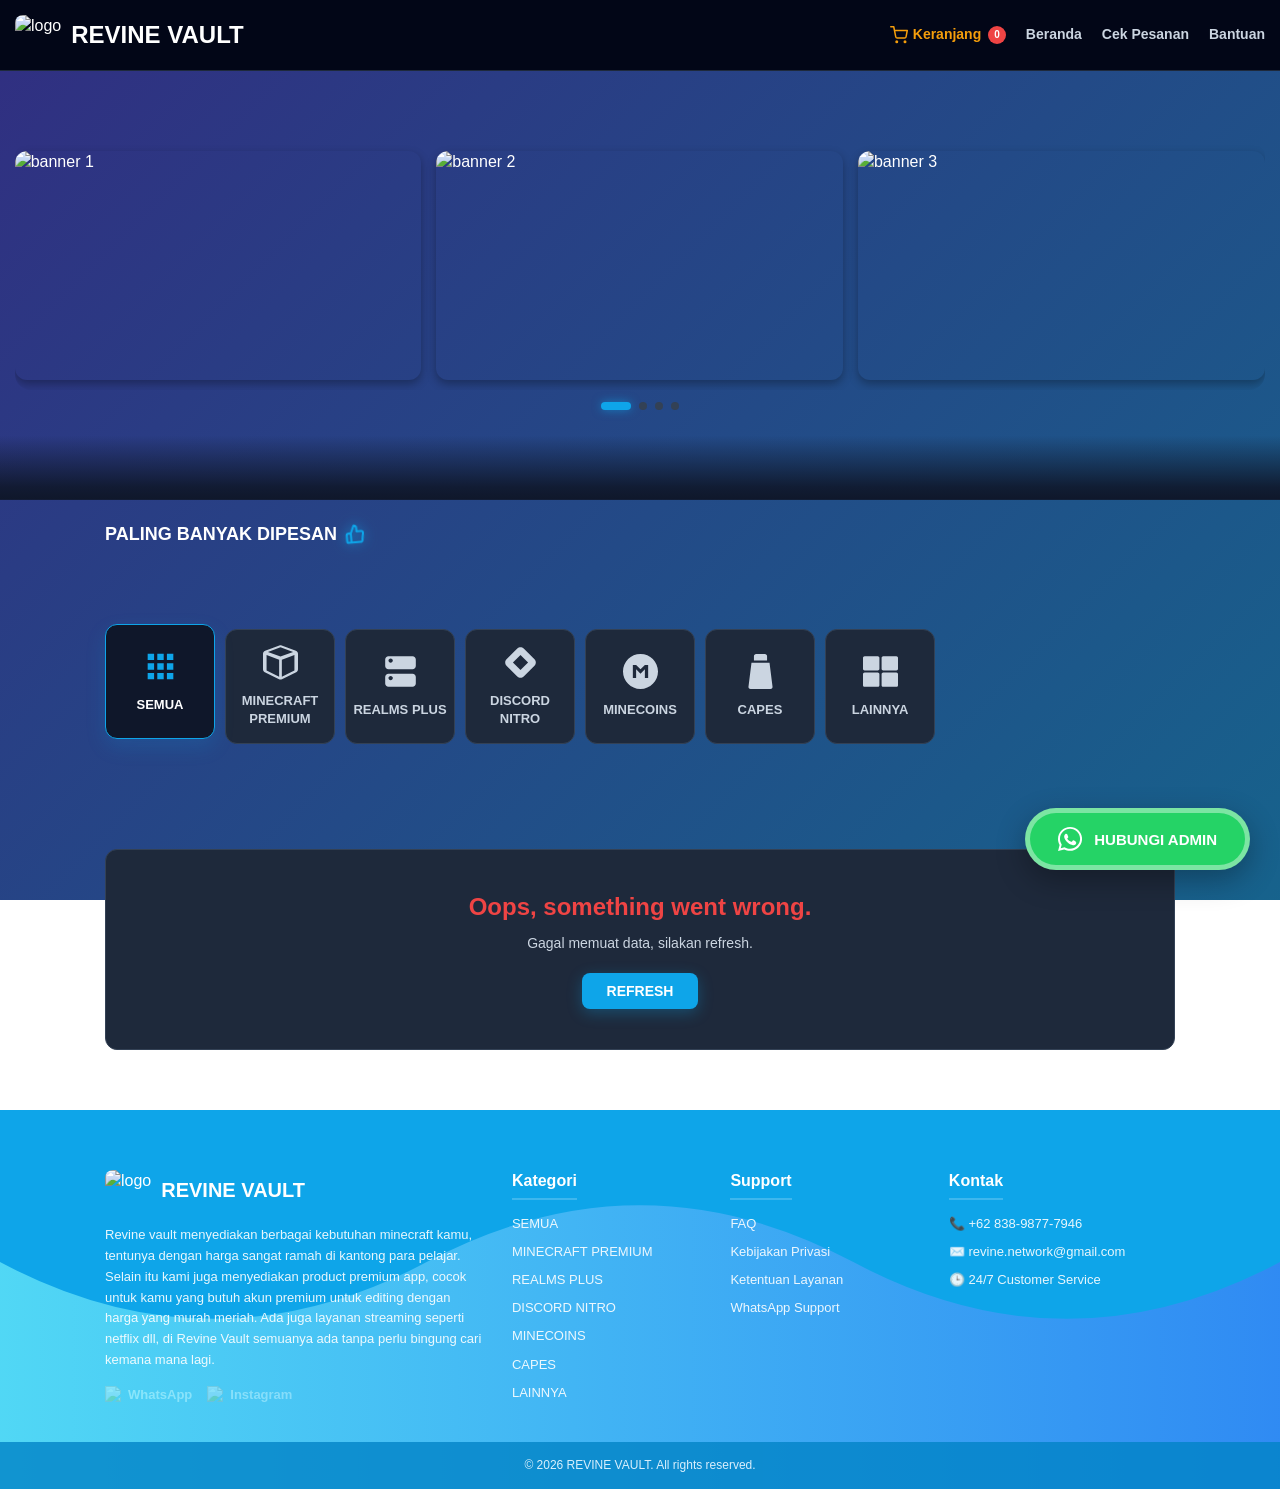
==== commit f4fa163c: "Remove CAPCUT category and update description Removed CAPCUT category from the main section and upda" ====
--- a/index.html
+++ b/index.html
@@ -161,11 +161,6 @@
                 <div class="category-card" onclick="openCategory('discord nitro')">
                     <svg viewBox="0 0 24 24"><path d="M12 1.5c-.8 0-1.6.3-2.2.9l-7.4 7.4c-1.2 1.2-1.2 3.2 0 4.4l7.4 7.4c.6.6 1.4.9 2.2.9.8 0 1.6-.3 2.2-.9l7.4-7.4c1.2-1.2 1.2-3.2 0-4.4l-7.4-7.4c-.6-.6-1.4-.9-2.2-.9zm0 5.3l5.2 5.2-5.2 5.2-5.2-5.2 5.2-5.2z"/></svg>
                     <span>DISCORD NITRO</span>
-                </div>
-
-                <div class="category-card" onclick="openCategory('capcut')">
-                    <svg viewBox="0 0 24 24"><path d="M19 6.41L17.59 5 12 10.59 6.41 5 5 6.41 10.59 12 5 17.59 6.41 19 12 13.41 17.59 19 19 17.59 13.41 12 19 6.41z"/></svg>
-                    <span>CAPCUT</span>
                 </div>
 
                 <div class="category-card" onclick="openCategory('minecoins')">
@@ -276,7 +271,7 @@
                     <img src="https://i.imgur.com/lqX0zmI.jpeg" alt="logo">
                     <h2>REVINE VAULT</h2>
                 </div>
-                <p>Revine vault menyediakan berbagai kebutuhan minecraft kamu, tentunya dengan harga sangat ramah di kantong para pelajar. Selain itu kami juga menyediakan product premium app, seperti capcut, canva, cocok untuk kamu yang butuh akun premium untuk editing dengan harga yang murah meriah. Ada juga layanan streaming seperti netflix dll, di Revine Vault semuanya ada tanpa perlu bingung cari kemana mana lagi.</p>
+                <p>Revine vault menyediakan berbagai kebutuhan minecraft kamu, tentunya dengan harga sangat ramah di kantong para pelajar. Selain itu kami juga menyediakan product premium app, cocok untuk kamu yang butuh akun premium untuk editing dengan harga yang murah meriah. Ada juga layanan streaming seperti netflix dll, di Revine Vault semuanya ada tanpa perlu bingung cari kemana mana lagi.</p>
                 <div class="ff-socials">
                     <a href="https://wa.me/6283898777946" target="_blank">
                         <img src="https://upload.wikimedia.org/wikipedia/commons/6/6b/WhatsApp.svg" alt="WA"> WhatsApp
@@ -294,7 +289,6 @@
                     <li onclick="openCategory('minecraft premium')">MINECRAFT PREMIUM</li>
                     <li onclick="openCategory('realms plus')">REALMS PLUS</li>
                     <li onclick="openCategory('discord nitro')">DISCORD NITRO</li>
-                    <li onclick="openCategory('capcut')">CAPCUT</li>
                     <li onclick="openCategory('minecoins')">MINECOINS</li>
                     <li onclick="openCategory('capes')">CAPES</li>
                     <li onclick="openCategory('lainnya')">LAINNYA</li>
--- a/desain.css
+++ b/desain.css
@@ -925,9 +925,14 @@
 .mobile-menu.active { top: 70px; } /* Sesuaikan tinggi header */
 .mobile-menu a { color: white; text-decoration: none; font-size: 16px; font-weight: bold; }
 
+/* Sembunyikan ikon keranjang HP saat di tampilan Laptop/PC */
+.mobile-cart-icon { display: none !important; }
+
 @media (max-width: 768px) {
     .nav-menu-desktop { display: none; }
     .burger { display: flex; }
+    /* Munculkan kembali saat layarnya seukuran HP */
+    .mobile-cart-icon { display: flex !important; }
 }
 
 
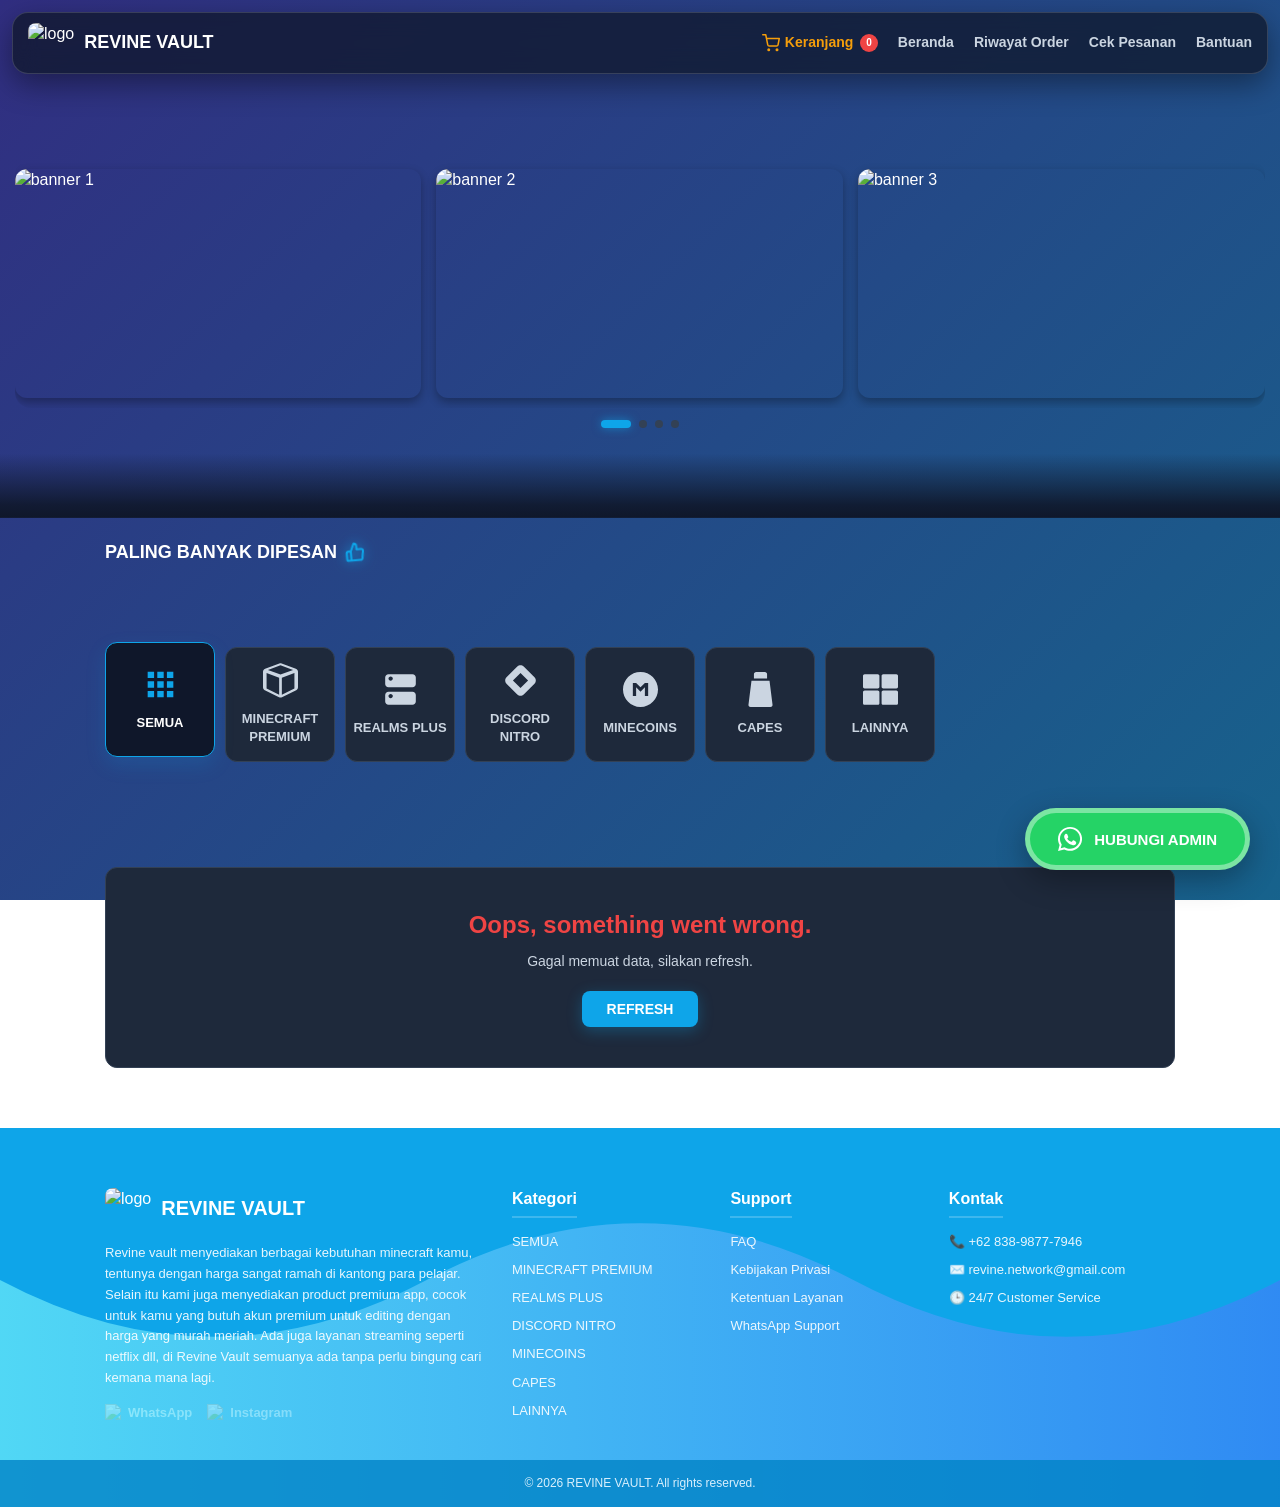
==== commit 7c89684c: "Refactor navigation links and mobile menu structure" ====
--- a/index.html
+++ b/index.html
@@ -26,22 +26,21 @@
             <h2 onclick="goHome()" style="cursor: pointer;">REVINE VAULT</h2>
         </div>
         
+        <!-- Menu Atas buat Layar PC / Desktop -->
         <div class="nav-menu-desktop">
             <a href="checkout.html?mode=cart" style="color: #f59e0b; display: flex; align-items: center; gap: 5px;">
                 <svg viewBox="0 0 24 24" width="18" height="18" fill="none" stroke="currentColor" stroke-width="2" stroke-linecap="round" stroke-linejoin="round"><circle cx="9" cy="21" r="1"></circle><circle cx="20" cy="21" r="1"></circle><path d="M1 1h4l2.68 13.39a2 2 0 0 0 2 1.61h9.72a2 2 0 0 0 2-1.61L23 6H6"></path></svg>
                 Keranjang 
                 <span class="cart-badge" style="background:#ef4444;color:white;padding:2px 6px;border-radius:10px;font-size:10px; margin-left: 2px;">0</span>
             </a>
-            <a href="javascript:void(0)" onclick="goHome()">Beranda</a>
-            <a href="javascript:void(0)" onclick="openPage('cekPesananPage')">Cek Pesanan</a>
+            <a href="index.html">Beranda</a>
+            <a href="history.html">Riwayat Order</a>
+            <a href="index.html#cekPesananPage">Cek Pesanan</a>
             <a href="https://wa.me/6283898777946" target="_blank">Bantuan</a>
         </div>
 
         <div style="display: flex; align-items: center; gap: 15px;">
-            <a href="checkout.html?mode=cart" class="mobile-cart-icon" style="color: white; text-decoration: none; position: relative; align-items: center;">
-                <svg viewBox="0 0 24 24" width="22" height="22" fill="none" stroke="currentColor" stroke-width="2" stroke-linecap="round" stroke-linejoin="round"><circle cx="9" cy="21" r="1"></circle><circle cx="20" cy="21" r="1"></circle><path d="M1 1h4l2.68 13.39a2 2 0 0 0 2 1.61h9.72a2 2 0 0 0 2-1.61L23 6H6"></path></svg>
-                <span class="cart-badge" style="position: absolute; top: -6px; right: -10px; background: #ef4444; color: white; padding: 2px 6px; border-radius: 50%; font-size: 10px; font-weight: bold;">0</span>
-            </a>
+            <!-- Ikon cart di atas HP ditiadakan karena udah dipindah ke bottom nav -->
             <div class="burger" onclick="toggleMobileMenu()">
                 <span></span>
                 <span></span>
@@ -50,11 +49,38 @@
         </div>
     </header>
 
+    <!-- Isi Menu Garis Tiga (Sekarang Cuma Dua) -->
     <div id="mobileMenu" class="mobile-menu">
-        <a href="javascript:void(0)" onclick="goHome(); toggleMobileMenu();">Beranda</a>
-        <a href="javascript:void(0)" onclick="openPage('cekPesananPage'); toggleMobileMenu();">Cek Pesanan</a>
+        <a href="index.html#cekPesananPage" onclick="toggleMobileMenu()">Cek Pesanan</a>
         <a href="https://wa.me/6283898777946" target="_blank">Bantuan</a>
     </div>
+
+    <!-- Navigasi Bawah (Bottom Nav) Khusus HP -->
+    <nav class="mobile-bottom-nav">
+        <a href="index.html" class="active">
+            <!-- Simbol Rumah (Home) -->
+            <svg viewBox="0 0 24 24" fill="none" stroke="currentColor" stroke-width="2" stroke-linecap="round" stroke-linejoin="round">
+                <path d="M3 9l9-7 9 7v11a2 2 0 0 1-2 2H5a2 2 0 0 1-2-2z"></path><polyline points="9 22 9 12 15 12 15 22"></polyline>
+            </svg>
+            Beranda
+        </a>
+        <a href="history.html">
+            <svg viewBox="0 0 24 24" fill="none" stroke="currentColor" stroke-width="2" stroke-linecap="round" stroke-linejoin="round">
+                <circle cx="12" cy="12" r="10"></circle><polyline points="12 6 12 12 16 14"></polyline>
+            </svg>
+            Riwayat Order
+        </a>
+        <a href="checkout.html?mode=cart">
+            <div style="position: relative;">
+                <!-- Simbol Keranjang (Cart) -->
+                <svg viewBox="0 0 24 24" fill="none" stroke="currentColor" stroke-width="2" stroke-linecap="round" stroke-linejoin="round">
+                    <circle cx="9" cy="21" r="1"></circle><circle cx="20" cy="21" r="1"></circle><path d="M1 1h4l2.68 13.39a2 2 0 0 0 2 1.61h9.72a2 2 0 0 0 2-1.61L23 6H6"></path>
+                </svg>
+                <span class="cart-badge" style="position: absolute; top: -6px; right: -8px; background: #ef4444; color: white; padding: 1px 5px; border-radius: 50%; font-size: 9px; font-weight: bold;">0</span>
+            </div>
+            Keranjang
+        </a>
+    </nav>
 
     <section id="cekPesananPage" class="info-page" style="display:none; max-width: 800px; margin: 40px auto;">
         
@@ -140,7 +166,6 @@
     
     <section class="category">
         <div class="category-scroll-wrapper">
-            <button class="scroll-btn left-btn" onclick="scrollCategory(-1)">&#10094;</button>
 
             <div class="category-grid" id="categoryContainer">
                 <div class="category-card active-cat" onclick="openCategory('semua')">
@@ -177,10 +202,6 @@
                     <svg viewBox="0 0 512 512"><path d="M296 32h192c13.25 0 24 10.75 24 24v160c0 13.25-10.75 24-24 24H296c-13.25 0-24-10.75-24-24V56c0-13.25 10.75-24 24-24zm-80 0H24C10.75 32 0 42.75 0 56v160c0 13.25 10.75 24 24 24h192c13.25 0 24-10.75 24-24V56c0-13.25-10.75-24-24-24zM0 296v160c0 13.25 10.75 24 24 24h192c13.25 0 24-10.75 24-24V296c0-13.25-10.75-24-24-24H24c-13.25 0-24 10.75-24 24zm296 184h192c13.25 0 24-10.75 24-24V296c0-13.25-10.75-24-24-24H296c-13.25 0-24 10.75-24 24v160c0 13.25 10.75 24 24 24z"/></svg>
                     <span>LAINNYA</span>
                 </div>
-            </div>
-
-            <button class="scroll-btn right-btn" onclick="scrollCategory(1)">&#10095;</button>
-        </div>
     </section>
 
     <section class="best">
--- a/desain.css
+++ b/desain.css
@@ -18,18 +18,36 @@
     display: flex; 
     align-items: center; 
     justify-content: space-between; 
-    padding: 15px; 
-    border-bottom: 1px solid rgba(255, 255, 255, 0.05); /* Garis bawah dibikin lebih soft */
-    
-    /* Bikin Header Ngikut Scroll (Sticky) */
+    padding: 10px 15px; 
+    
+    border: 1px solid rgba(255, 255, 255, 0.15); 
+    border-radius: 16px; 
+    
+    /* Trik Floating Anti-Gagal di Semua HP */
     position: sticky;
-    top: 0;
-    z-index: 9999; /* Biar posisinya selalu paling depan, ga ketutup gambar/banner */
-    
-    /* Efek Kaca Buram (Glassmorphism) Aesthetic */
-    background: rgba(2, 6, 23, 0.75); /* Warna dasar agak transparan */
-    backdrop-filter: blur(12px); /* Efek nge-blur di belakangnya */
-    -webkit-backdrop-filter: blur(12px); /* Buat support di browser Safari/iPhone */
+    top: 12px; 
+    left: 12px; 
+    right: 12px; 
+    width: calc(100% - 24px); 
+    margin: 12px auto 15px auto; 
+    z-index: 9999; 
+    box-sizing: border-box; 
+    
+    background: rgba(15, 23, 42, 0.75); 
+    backdrop-filter: blur(12px); 
+    -webkit-backdrop-filter: blur(12px);
+    box-shadow: 0 10px 30px rgba(0, 0, 0, 0.4); 
+    transition: all 0.3s ease;
+}
+
+header img { 
+    height: 35px; 
+    border-radius: 8px; 
+}
+
+.header-left h2 {
+    font-size: 18px; 
+    margin: 0;
 }
 
 header img { 
@@ -857,16 +875,6 @@
     z-index: 2;
 }
 
-/* ================= HEADER & NAVBAR FIX ================= */
-header { 
-    display: flex; 
-    align-items: center; 
-    justify-content: space-between; /* Biar kebagi kiri-kanan */
-    padding: 15px; 
-    border-bottom: 1px solid #1e293b; 
-    background: #020617; 
-}
-
 .nav-menu-desktop { 
     display: flex; 
     gap: 20px; 
@@ -909,21 +917,36 @@
 .mobile-menu {
     position: fixed; 
     top: -100%; 
-    left: 0; 
-    width: 100%; 
-    background: #020617;
+    left: 12px; 
+    width: calc(100% - 24px); 
+    border-radius: 16px; 
+    
+    background: rgba(15, 23, 42, 0.95); 
+    backdrop-filter: blur(15px);
+    -webkit-backdrop-filter: blur(15px);
+    border: 1px solid rgba(255, 255, 255, 0.1);
+    
     display: flex; 
     flex-direction: column; 
     align-items: center; 
-    padding: 30px 0;
-    transition: 0.4s ease-in-out; 
-    z-index: 998; 
+    padding: 25px 0;
+    transition: 0.4s cubic-bezier(0.68, -0.55, 0.265, 1.55); 
+    z-index: 9998; 
     gap: 20px; 
-    border-bottom: 1px solid #1e293b;
-    box-shadow: 0 10px 20px rgba(0,0,0,0.5);
-}
-.mobile-menu.active { top: 70px; } /* Sesuaikan tinggi header */
-.mobile-menu a { color: white; text-decoration: none; font-size: 16px; font-weight: bold; }
+    box-shadow: 0 15px 40px rgba(0,0,0,0.6);
+    box-sizing: border-box;
+}
+
+.mobile-menu.active { 
+    top: 85px; 
+}
+
+.mobile-menu a { 
+    color: white; 
+    text-decoration: none; 
+    font-size: 16px; 
+    font-weight: bold; 
+}
 
 /* Sembunyikan ikon keranjang HP saat di tampilan Laptop/PC */
 .mobile-cart-icon { display: none !important; }
@@ -1561,3 +1584,73 @@
     color: #38bdf8;
     text-decoration: underline;
 }
+
+
+/* ================= MOBILE BOTTOM NAV & MENU UPDATE ================= */
+.mobile-bottom-nav {
+    display: none; /* Sembunyikan di Desktop */
+    position: fixed;
+    bottom: 0;
+    left: 0;
+    width: 100%;
+    background: rgba(15, 23, 42, 0.95);
+    backdrop-filter: blur(10px);
+    -webkit-backdrop-filter: blur(10px);
+    border-top: 1px solid #334155;
+    z-index: 9999;
+    justify-content: space-around;
+    padding: 12px 0;
+    padding-bottom: env(safe-area-inset-bottom, 12px);
+    box-shadow: 0 -5px 20px rgba(0,0,0,0.5);
+}
+
+.mobile-bottom-nav a {
+    display: flex;
+    flex-direction: column;
+    align-items: center;
+    color: #94a3b8;
+    text-decoration: none;
+    font-size: 11px;
+    font-weight: bold;
+    gap: 4px;
+    transition: 0.3s;
+    position: relative;
+}
+
+.mobile-bottom-nav a.active, .mobile-bottom-nav a:hover {
+    color: #0ea5e9;
+}
+
+.mobile-bottom-nav svg {
+    width: 22px;
+    height: 22px;
+    transition: 0.3s;
+}
+
+.mobile-bottom-nav a:hover svg {
+    transform: translateY(-2px);
+}
+
+@media (max-width: 768px) {
+    .mobile-bottom-nav {
+        display: flex; /* Munculkan di HP */
+    }
+    /* Sembunyikan cart atas di mode HP karena sudah pindah ke bawah */
+    .mobile-cart-icon {
+        display: none !important;
+    }
+    /* Angkat tombol WA ke atas sedikit biar ga numpuk sama menu bawah */
+    .wa-float-updated {
+        bottom: 85px !important; 
+    }
+    /* Tambah spasi di paling bawah body biar konten ga ketutup menu */
+    body {
+        padding-bottom: 75px; 
+    }
+}
+
+@media (max-width: 380px) {
+    .mobile-bottom-nav a {
+        font-size: 10px !important; /* Dikecilin dikit biar muat */
+    }
+}
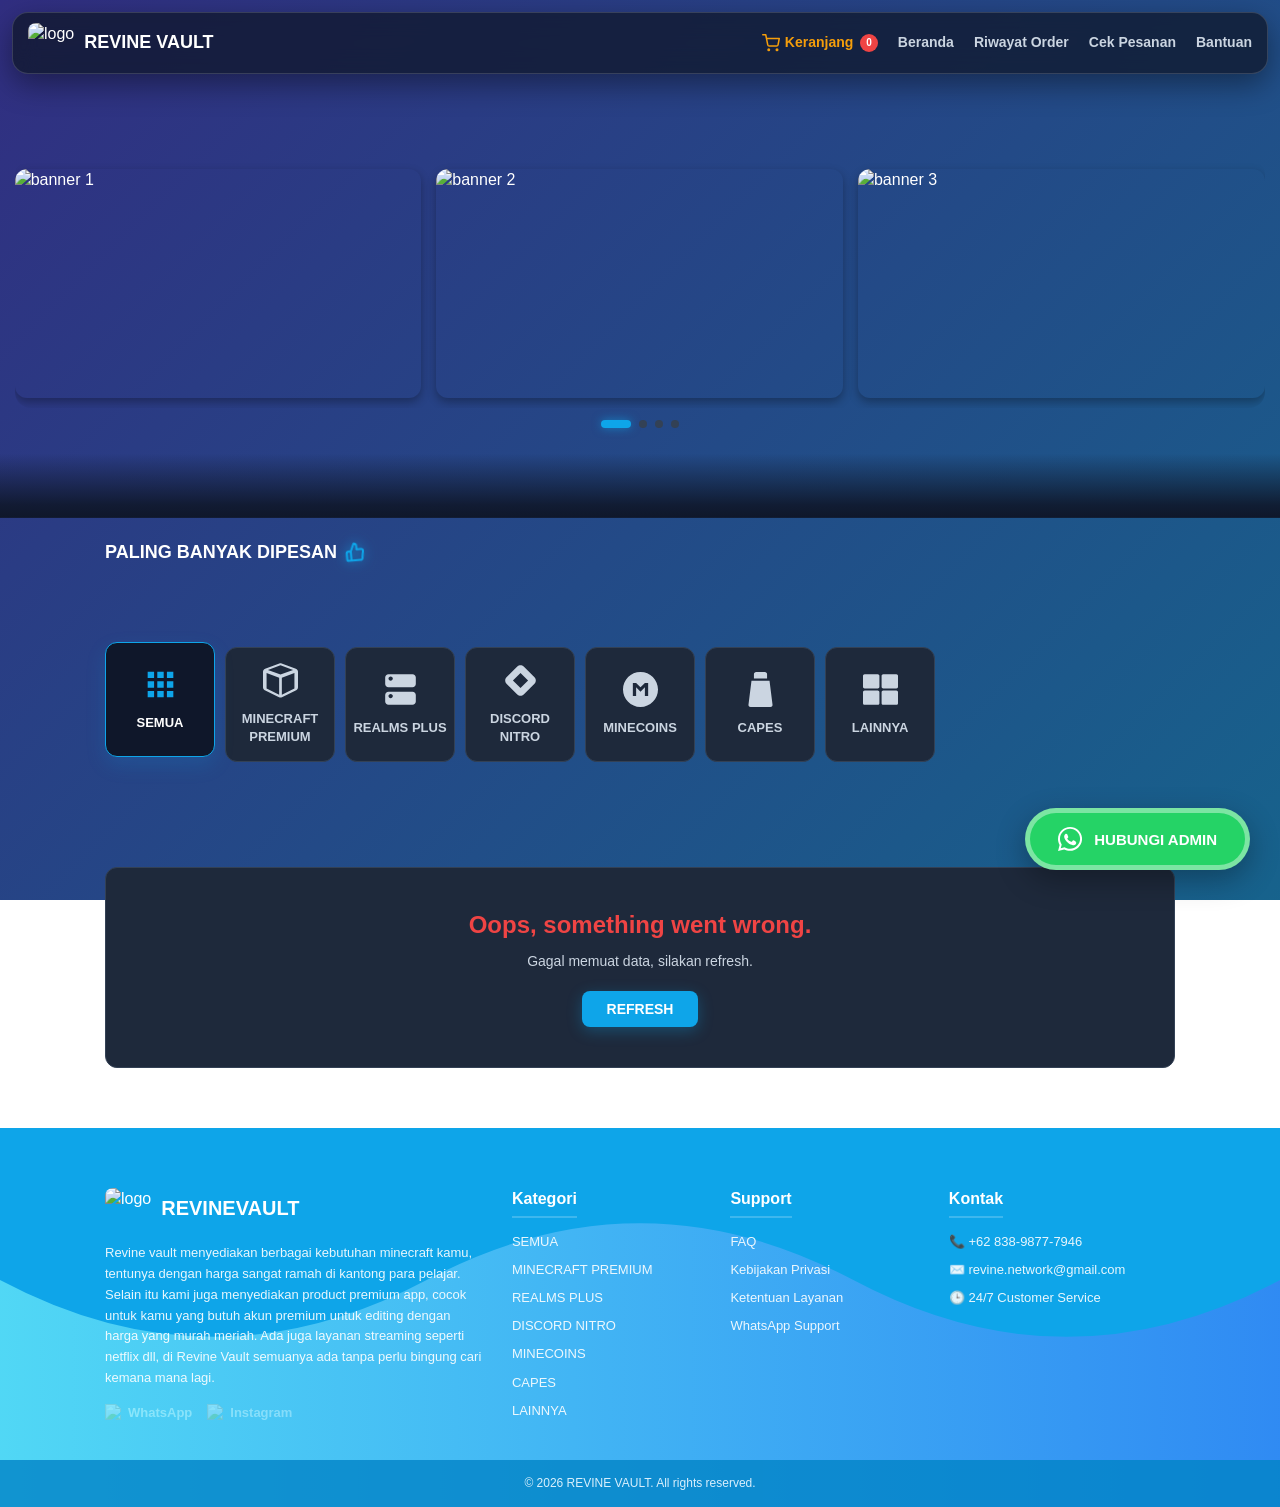
==== commit 80677b4d: "Fix logo header text from 'REVINE VAULT' to 'REVINEVAULT'" ====
--- a/index.html
+++ b/index.html
@@ -3,7 +3,7 @@
 <head>
     <meta charset="UTF-8">
     <meta name="viewport" content="width=device-width, initial-scale=1.0">
-    <title>REVINE VAULT</title>
+    <title>REVINEVAULT</title>
     <link rel="icon" href="https://i.imgur.com/lqX0zmI.jpeg">
     <link rel="stylesheet" href="desain.css">
 </head>
@@ -290,7 +290,7 @@
             <div class="ff-col ff-about">
                 <div class="ff-logo" onclick="goHome()" style="cursor: pointer; display: inline-flex;">
                     <img src="https://i.imgur.com/lqX0zmI.jpeg" alt="logo">
-                    <h2>REVINE VAULT</h2>
+                    <h2>REVINEVAULT</h2>
                 </div>
                 <p>Revine vault menyediakan berbagai kebutuhan minecraft kamu, tentunya dengan harga sangat ramah di kantong para pelajar. Selain itu kami juga menyediakan product premium app, cocok untuk kamu yang butuh akun premium untuk editing dengan harga yang murah meriah. Ada juga layanan streaming seperti netflix dll, di Revine Vault semuanya ada tanpa perlu bingung cari kemana mana lagi.</p>
                 <div class="ff-socials">
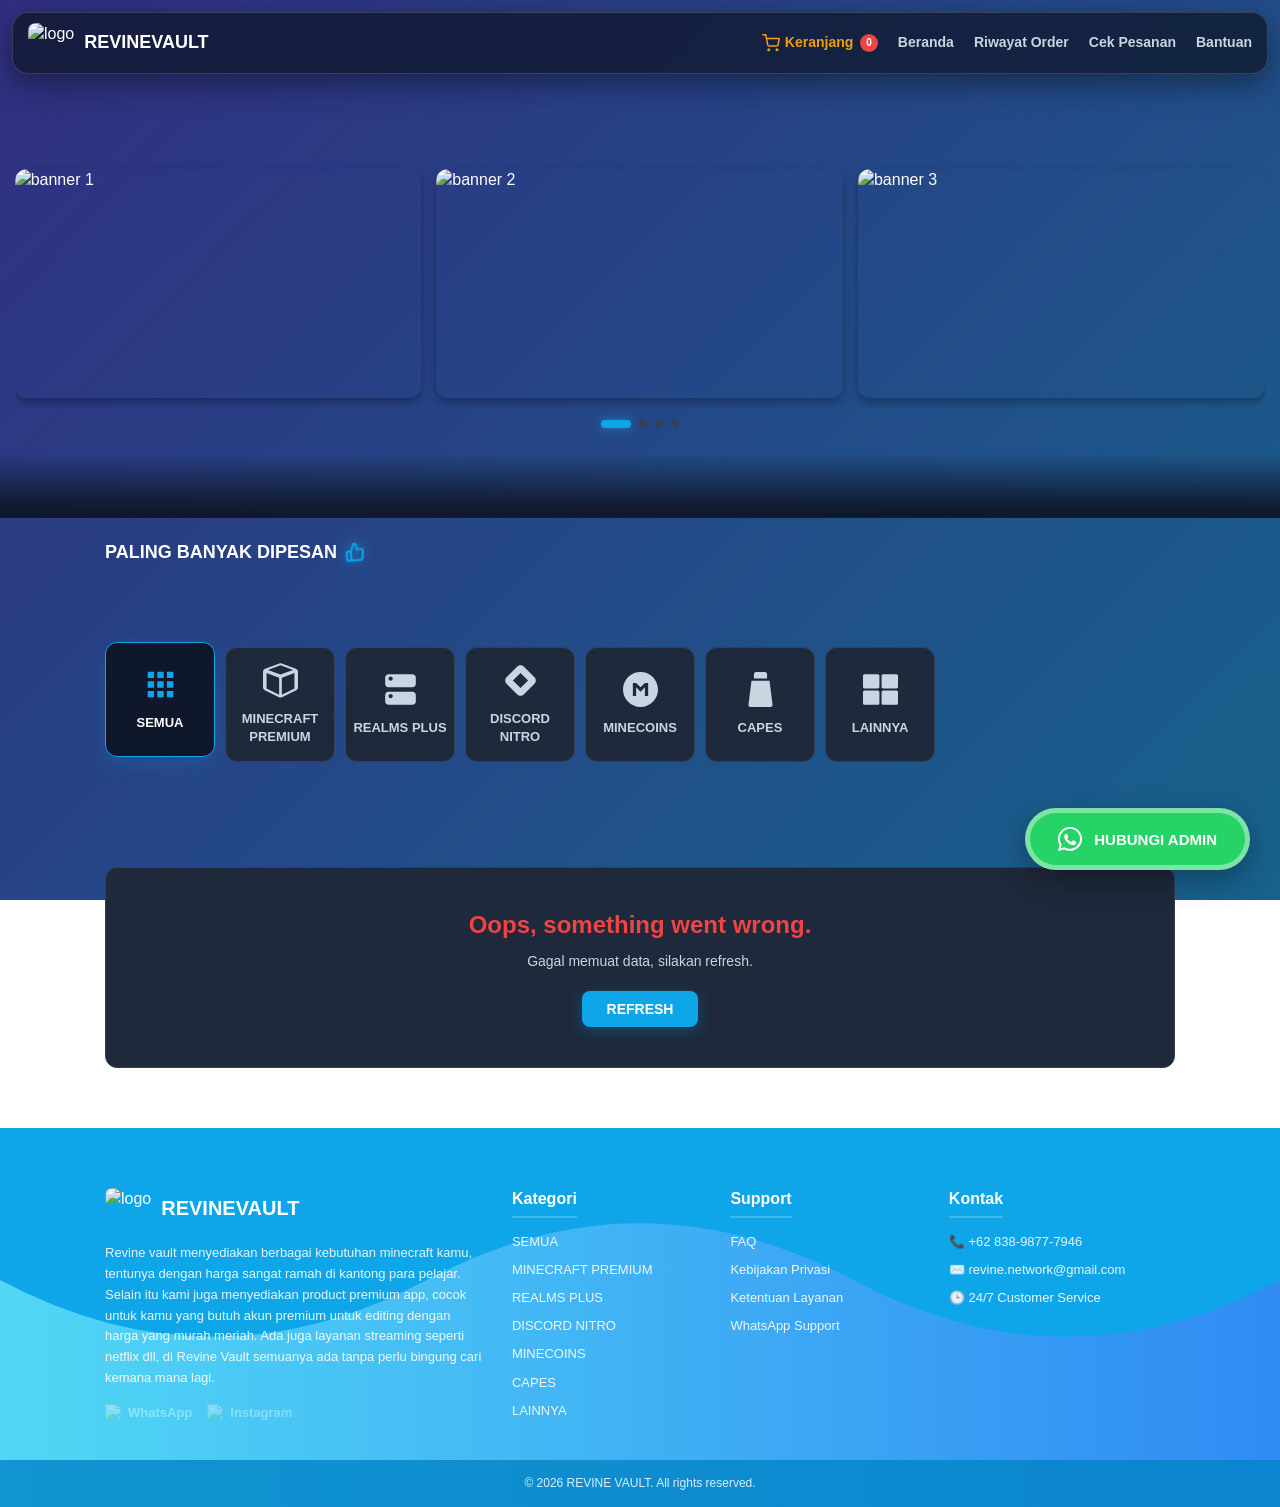
==== commit b0b0bb36: "Update header title from 'REVINE VAULT' to 'REVINEVAULT'" ====
--- a/index.html
+++ b/index.html
@@ -23,7 +23,7 @@
     <header>
         <div class="header-left" style="display: flex; align-items: center; gap: 10px;">
             <img id="header-logo" src="https://i.imgur.com/lqX0zmI.jpeg" alt="logo" onclick="goHome()" style="cursor: pointer;">
-            <h2 onclick="goHome()" style="cursor: pointer;">REVINE VAULT</h2>
+            <h2 onclick="goHome()" style="cursor: pointer;">REVINEVAULT</h2>
         </div>
         
         <!-- Menu Atas buat Layar PC / Desktop -->
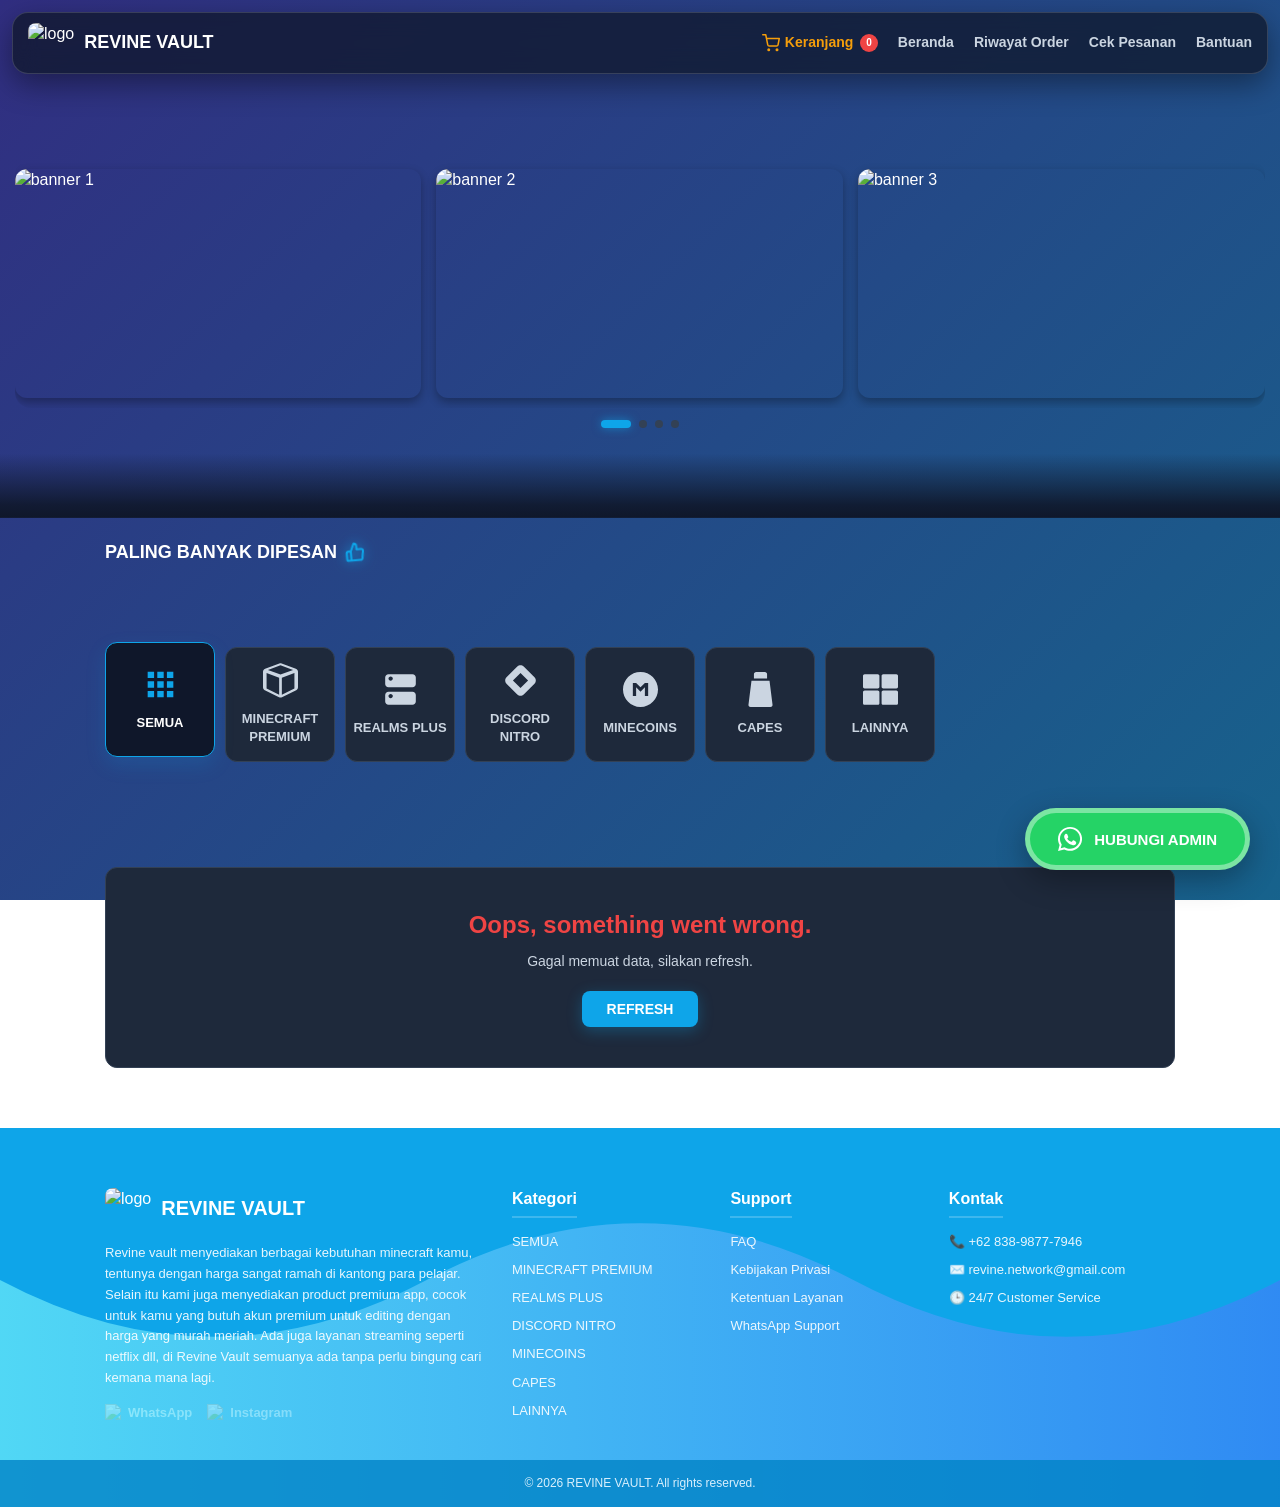
==== commit 9412301f: "Update title and references to 'REVINE VAULT'" ====
--- a/index.html
+++ b/index.html
@@ -3,7 +3,7 @@
 <head>
     <meta charset="UTF-8">
     <meta name="viewport" content="width=device-width, initial-scale=1.0">
-    <title>REVINEVAULT</title>
+    <title>REVINE VAULT</title>
     <link rel="icon" href="https://i.imgur.com/lqX0zmI.jpeg">
     <link rel="stylesheet" href="desain.css">
 </head>
@@ -23,7 +23,7 @@
     <header>
         <div class="header-left" style="display: flex; align-items: center; gap: 10px;">
             <img id="header-logo" src="https://i.imgur.com/lqX0zmI.jpeg" alt="logo" onclick="goHome()" style="cursor: pointer;">
-            <h2 onclick="goHome()" style="cursor: pointer;">REVINEVAULT</h2>
+            <h2 onclick="goHome()" style="cursor: pointer;">REVINE VAULT</h2>
         </div>
         
         <!-- Menu Atas buat Layar PC / Desktop -->
@@ -35,7 +35,7 @@
             </a>
             <a href="index.html">Beranda</a>
             <a href="history.html">Riwayat Order</a>
-            <a href="index.html#cekPesananPage">Cek Pesanan</a>
+            <a href="#cekPesananPage" onclick="openPage('cekPesananPage')">Cek Pesanan</a>
             <a href="https://wa.me/6283898777946" target="_blank">Bantuan</a>
         </div>
 
@@ -51,7 +51,7 @@
 
     <!-- Isi Menu Garis Tiga (Sekarang Cuma Dua) -->
     <div id="mobileMenu" class="mobile-menu">
-        <a href="index.html#cekPesananPage" onclick="toggleMobileMenu()">Cek Pesanan</a>
+        <a href="#cekPesananPage" onclick="openPage('cekPesananPage'); toggleMobileMenu()">Cek Pesanan</a>
         <a href="https://wa.me/6283898777946" target="_blank">Bantuan</a>
     </div>
 
@@ -290,7 +290,7 @@
             <div class="ff-col ff-about">
                 <div class="ff-logo" onclick="goHome()" style="cursor: pointer; display: inline-flex;">
                     <img src="https://i.imgur.com/lqX0zmI.jpeg" alt="logo">
-                    <h2>REVINEVAULT</h2>
+                    <h2>REVINE VAULT</h2>
                 </div>
                 <p>Revine vault menyediakan berbagai kebutuhan minecraft kamu, tentunya dengan harga sangat ramah di kantong para pelajar. Selain itu kami juga menyediakan product premium app, cocok untuk kamu yang butuh akun premium untuk editing dengan harga yang murah meriah. Ada juga layanan streaming seperti netflix dll, di Revine Vault semuanya ada tanpa perlu bingung cari kemana mana lagi.</p>
                 <div class="ff-socials">
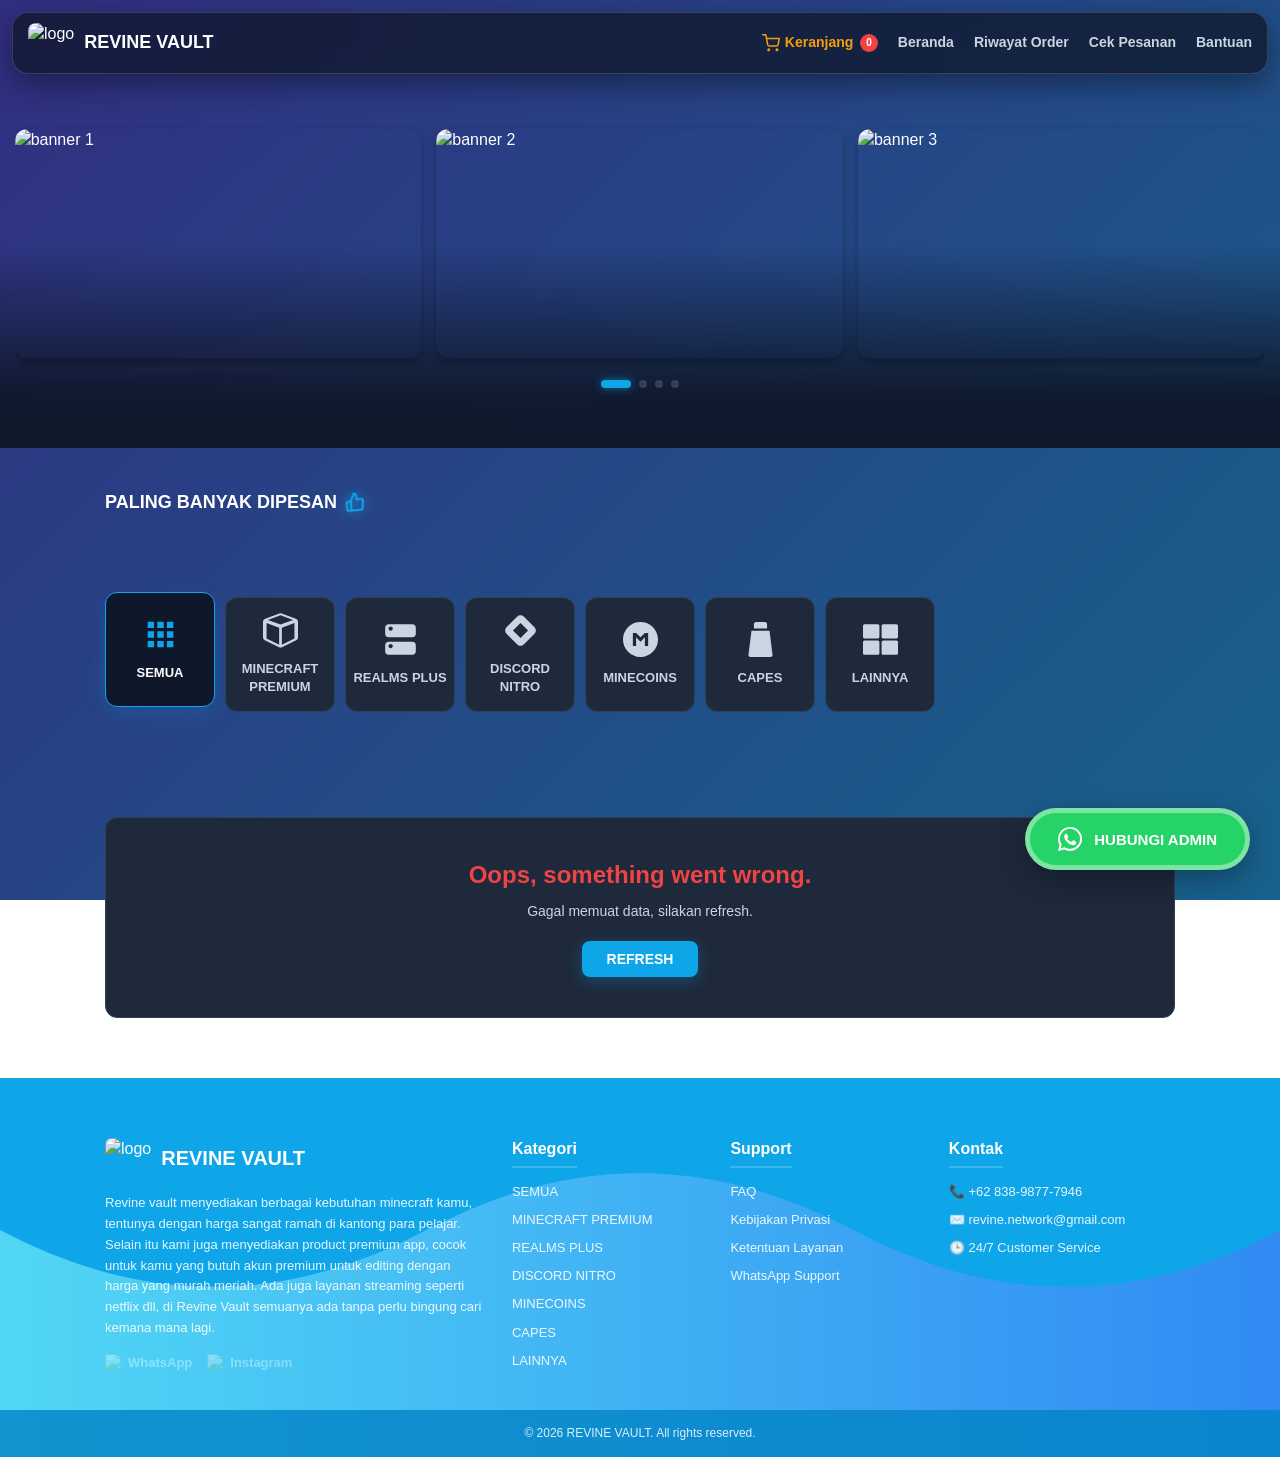
==== commit ee9505ed: "Add files via upload" ====
--- a/index.html
+++ b/index.html
@@ -137,7 +137,7 @@
         
     </section>
 
-    <section class="banner" style="--banner-bg: url('https://i.postimg.cc/cHx8V8tm/bg-banner.jpg');">
+    <section class="banner" style="--banner-bg: url('https://i.imgur.com/hpzSy4A.jpeg');">
         <div class="slider-container">
             <div class="slider-wrapper" id="bannerSlider">
                 <img src="https://i.imgur.com/shDTFbr.jpeg" alt="banner 1">
@@ -165,7 +165,12 @@
     <br>
     
     <section class="category">
-        <div class="category-scroll-wrapper">
+        <div class="category-scroll-wrapper" style="position: relative; display: flex; align-items: center;">
+            
+            <!-- Tombol Kiri -->
+            <button class="cat-scroll-btn left" id="catScrollLeft" onclick="scrollCategory(-1)">
+                <svg viewBox="0 0 24 24" fill="none" stroke="currentColor" stroke-width="2.5" stroke-linecap="round" stroke-linejoin="round"><polyline points="15 18 9 12 15 6"></polyline></svg>
+            </button>
 
             <div class="category-grid" id="categoryContainer">
                 <div class="category-card active-cat" onclick="openCategory('semua')">
@@ -201,7 +206,14 @@
                 <div class="category-card" onclick="openCategory('lainnya')">
                     <svg viewBox="0 0 512 512"><path d="M296 32h192c13.25 0 24 10.75 24 24v160c0 13.25-10.75 24-24 24H296c-13.25 0-24-10.75-24-24V56c0-13.25 10.75-24 24-24zm-80 0H24C10.75 32 0 42.75 0 56v160c0 13.25 10.75 24 24 24h192c13.25 0 24-10.75 24-24V56c0-13.25-10.75-24-24-24zM0 296v160c0 13.25 10.75 24 24 24h192c13.25 0 24-10.75 24-24V296c0-13.25-10.75-24-24-24H24c-13.25 0-24 10.75-24 24zm296 184h192c13.25 0 24-10.75 24-24V296c0-13.25-10.75-24-24-24H296c-13.25 0-24 10.75-24 24v160c0 13.25 10.75 24 24 24z"/></svg>
                     <span>LAINNYA</span>
-                </div>
+                </div> <!-- Akhir category-grid -->
+                
+                <!-- Tombol Kanan -->
+                <button class="cat-scroll-btn right show" id="catScrollRight" onclick="scrollCategory(1)">
+                    <svg viewBox="0 0 24 24" fill="none" stroke="currentColor" stroke-width="2.5" stroke-linecap="round" stroke-linejoin="round"><polyline points="9 18 15 12 9 6"></polyline></svg>
+                </button>
+
+            </div> <!-- Akhir category-scroll-wrapper -->
     </section>
 
     <section class="best">
@@ -379,4 +391,4 @@
     <script src="https://cdn.jsdelivr.net/npm/canvas-confetti@1.6.0/dist/confetti.browser.min.js"></script>
 
 </body>
-</html>
+</html>
--- a/desain.css
+++ b/desain.css
@@ -60,30 +60,29 @@
 /* ================= BANNER ================= */
 .banner { 
     max-width: 100%; 
-    margin: 0 0 -20px 0; 
-    padding: 70px 15px 90px 15px; 
+    margin: 0; /* KEMBALIKAN NORMAL, JANGAN DITARIK */
+    padding: 30px 15px 60px 15px; /* Jarak aman biar slider ga nabrak */
     position: relative;
     z-index: 1; 
     border: none;
-    background: none !important; 
+    background: transparent !important; 
 }
 
 .banner::before {
     content: "";
     position: absolute;
-    top: 0;
+    top: -150px; /* INI KUNCINYA: Cuma gambarnya aja yang ditarik ke atas belakang header */
     left: 0;
     width: 100%;
-    height: 100%;
-    z-index: 0; /* SEBELUMNYA -1, GANTI JADI 0 BIAR GAK KETUTUP AURORA */
-    
-    /* Perpaduan gradasi tipis transparan di atas gambar Minecraft */
+    height: calc(100% + 150px); /* Tinggi gambar ditambahin biar gak ngatung di bawah */
+    z-index: -1; /* Layer paling belakang */
+    
     background-image: 
-        linear-gradient(to bottom, rgba(15, 23, 42, 0) 85%, rgba(15, 23, 42, 0.9) 97%, rgba(15, 23, 42, 1) 100%),
+        linear-gradient(to bottom, rgba(15, 23, 42, 0) 60%, rgba(15, 23, 42, 0.95) 90%, rgba(15, 23, 42, 1) 100%),
         var(--banner-bg);
         
     background-size: cover;
-    background-position: center center; 
+    background-position: center top; 
     background-repeat: no-repeat;
 }
 
@@ -131,20 +130,20 @@
 
 /* ================= FIX BANNER MODE HP ================= */
 @media(max-width: 600px){
-    /* ✅ Tambahin margin minus -20px dan kurangi sedikit padding bawah */
-.banner { 
-    margin: 0 0 -20px 0; 
-    padding: 30px 10px 40px 10px; 
-}
+    .banner { 
+        margin: 0; 
+        padding: 20px 10px 40px 10px; 
+    }
     
     .banner::before {
-    /* ✅ Mulai fade dari 75% biar background nggak bablas nabrak konten di bawahnya */
-    background-image: 
-        linear-gradient(to bottom, rgba(15, 23, 42, 0) 75%, rgba(15, 23, 42, 0.95) 95%, rgba(15, 23, 42, 1) 100%),
-       var(--banner-bg);  
-    background-position: center center;
-    background-size: cover; 
-}
+        top: -120px;
+        height: calc(100% + 120px);
+        background-image: 
+            linear-gradient(to bottom, rgba(15, 23, 42, 0) 60%, rgba(15, 23, 42, 0.95) 90%, rgba(15, 23, 42, 1) 100%),
+           var(--banner-bg);  
+        background-position: center top;
+        background-size: cover; 
+    }
 
     .slider-wrapper {
         padding-left: calc(15% - 7.5px); 
@@ -645,39 +644,106 @@
 .summary-line { border-bottom: 1px dashed #475569; margin: 15px 0; }
 
 
-/* ================= TOAST / POPUP MODERN ================= */
+/* ================= TOAST / POPUP MODERN (STYLE CARD) ================= */
 .toast { 
     position: fixed; 
-    top: 50%; /* Pindah ke tengah layar vertikal */
-    left: 50%; /* Pindah ke tengah layar horizontal */
-    transform: translate(-50%, -50%) scale(0.5); /* Posisi awal mengecil untuk efek animasi */
-    padding: 20px 30px; 
-    border-radius: 16px; 
+    top: 50%; /* Posisi di tengah vertikal */
+    left: 50%; /* Posisi di tengah horizontal */
+    
+    /* ANIMASI KUNCI: Mulai dari luar layar sebelah kanan */
+    transform: translate(100vw, -50%); 
     opacity: 0; 
-    visibility: hidden; /* Sembunyikan sepenuhnya kalau gak aktif */
-    transition: all 0.4s cubic-bezier(0.68, -0.55, 0.265, 1.55); /* Animasi memantul (bouncy) */
+    visibility: hidden; 
+    
+    /* Transisi dibikin slow dan smooth (uhuy) */
+    transition: all 0.8s cubic-bezier(0.16, 1, 0.3, 1); 
     z-index: 99999; 
-    color: white; 
-    font-size: 15px;
-    font-weight: bold; 
-    text-align: center;
-    pointer-events: none; 
-    box-shadow: 0 15px 40px rgba(0,0,0,0.6); /* Efek bayangan melayang */
-    backdrop-filter: blur(10px); /* Efek kaca buram (glassmorphism) */
-    -webkit-backdrop-filter: blur(10px);
-    min-width: 250px;
-    max-width: 80%;
+    
+    /* Desain Card Putih */
+    background: #ffffff;
+    border-radius: 8px; 
+    box-shadow: 0 15px 40px rgba(0,0,0,0.3);
     display: flex;
-    flex-direction: column;
-    align-items: center;
-    gap: 8px; /* Jarak antara icon dan teks */
+    align-items: stretch;
+    width: 350px;
+    max-width: 90vw;
+    overflow: hidden; /* Biar ujung kiri ngikut melengkung */
+    padding: 0;
 }
 
 .toast.show { 
     opacity: 1; 
     visibility: visible;
-    transform: translate(-50%, -50%) scale(1); /* Membesar ke ukuran normal saat muncul */
-}
+    /* Meluncur santai ke tengah layar */
+    transform: translate(-50%, -50%); 
+}
+
+/* Area Kotak Warna & Ikon Kiri */
+.toast-icon-box {
+    width: 70px;
+    display: flex;
+    align-items: center;
+    justify-content: center;
+    flex-shrink: 0;
+}
+
+.toast-icon-box svg {
+    width: 35px;
+    height: 35px;
+    fill: white;
+    opacity: 0.9;
+}
+
+/* Area Teks Tengah */
+.toast-content {
+    padding: 15px 20px;
+    flex: 1;
+    text-align: left;
+    display: flex;
+    flex-direction: column;
+    justify-content: center;
+}
+
+.toast-title {
+    font-size: 16px;
+    font-weight: 900;
+    margin-bottom: 5px;
+    letter-spacing: 0.5px;
+}
+
+.toast-desc {
+    font-size: 13px;
+    color: #64748b;
+    line-height: 1.4;
+}
+
+/* Tombol X di Kanan */
+.toast-close-btn {
+    background: transparent;
+    border: none;
+    color: #cbd5e1;
+    font-size: 14px;
+    cursor: pointer;
+    padding: 15px;
+    display: flex;
+    align-items: flex-start;
+    transition: 0.2s;
+}
+
+.toast-close-btn:hover {
+    color: #64748b;
+    transform: scale(1.1);
+}
+
+/* --- TEMA WARNA DINAMIS --- */
+/* Sukses (Hijau) */
+.toast.success .toast-icon-box { background: #4ade80; }
+.toast.success .toast-title { color: #4ade80; }
+
+/* Eror (Merah) */
+.toast.error .toast-icon-box { background: #f87171; }
+.toast.error .toast-title { color: #f87171; }
+
 .wa { position: fixed; bottom: 20px; right: 20px; z-index: 9999; }
 .wa img { width: 55px; height: 55px; border-radius: 50%; box-shadow: 0 5px 15px rgba(0,0,0,0.5); transition: 0.2s; }
 .wa img:hover { transform: scale(1.1); }
@@ -812,7 +878,7 @@
     /* Padding dibalikin biar background bannernya narik memanjang ke atas */
     .banner { 
         margin: 0; 
-        padding: 30px 10px 50px 10px; 
+        padding: 15px 10px 40px 10px; 
     }
     
     .banner img { aspect-ratio: 16 / 9; border-radius: 10px; }
@@ -1654,3 +1720,125 @@
         font-size: 10px !important; /* Dikecilin dikit biar muat */
     }
 }
+
+/* ================= ANIMASI PROGRESS TRANSAKSI ================= */
+.trx-progress-wrapper {
+    display: flex;
+    justify-content: space-between;
+    position: relative;
+    margin-bottom: 35px;
+    padding: 0 10px;
+}
+.trx-progress-track {
+    position: absolute;
+    top: 20px;
+    left: 12.5%;
+    right: 12.5%;
+    height: 3px;
+    background: #334155;
+    z-index: 1;
+}
+.trx-progress-fill {
+    position: absolute;
+    top: 20px;
+    left: 12.5%;
+    width: 0%; /* Diatur via JS (0%, 33.3%, 66.6%, 100%) */
+    height: 3px;
+    background: #0ea5e9;
+    z-index: 2;
+    transition: width 0.8s cubic-bezier(0.25, 0.8, 0.25, 1);
+}
+.trx-step {
+    position: relative;
+    z-index: 3;
+    width: 25%;
+    display: flex;
+    flex-direction: column;
+    align-items: center;
+    text-align: center;
+}
+.trx-step-icon {
+    width: 42px;
+    height: 42px;
+    border-radius: 50%;
+    background: #0f172a;
+    border: 2px solid #475569;
+    display: flex;
+    align-items: center;
+    justify-content: center;
+    color: #64748b;
+    transition: all 0.5s ease;
+}
+.trx-step-icon svg { width: 18px; height: 18px; }
+
+/* Status Dikerjakan (Active) */
+.trx-step.active .trx-step-icon {
+    border-color: #0ea5e9;
+    color: #0ea5e9;
+    background: rgba(14, 165, 233, 0.1);
+    animation: pulseTrx 1.5s infinite;
+}
+
+/* Status Lewat (Completed) */
+.trx-step.completed .trx-step-icon {
+    background: #0ea5e9;
+    border-color: #0ea5e9;
+    color: white;
+    box-shadow: 0 0 10px rgba(14, 165, 233, 0.5);
+}
+
+.trx-step-text { margin-top: 10px; }
+.trx-step-text h4 { font-size: 13px; color: #94a3b8; margin-bottom: 3px; transition: 0.3s; }
+.trx-step-text p { font-size: 11px; color: #475569; transition: 0.3s; }
+
+.trx-step.active .trx-step-text h4, .trx-step.completed .trx-step-text h4 { color: white; font-weight: 800; }
+.trx-step.active .trx-step-text p, .trx-step.completed .trx-step-text p { color: #cbd5e1; }
+
+@keyframes pulseTrx {
+    0% { box-shadow: 0 0 0 0 rgba(14, 165, 233, 0.4); }
+    70% { box-shadow: 0 0 0 12px rgba(14, 165, 233, 0); }
+    100% { box-shadow: 0 0 0 0 rgba(14, 165, 233, 0); }
+}
+
+/* Mode HP Biar Nggak Nabrak */
+@media (max-width: 600px) {
+    .trx-step-icon { width: 34px; height: 34px; }
+    .trx-step-icon svg { width: 14px; height: 14px; }
+    .trx-progress-track, .trx-progress-fill { top: 16px; }
+    .trx-step-text h4 { font-size: 10px; }
+    .trx-step-text p { display: none; /* Sembunyikan p biar rapi di HP */ }
+}
+
+/* ================= KONTROL SCROLL KATEGORI (HP & TABLET) ================= */
+.cat-scroll-btn {
+    position: absolute;
+    top: 50%;
+    transform: translateY(-50%);
+    width: 36px;
+    height: 36px;
+    background: rgba(15, 23, 42, 0.85); 
+    backdrop-filter: blur(5px);
+    border: 1px solid rgba(14, 165, 233, 0.4); 
+    border-radius: 50%;
+    color: #0ea5e9;
+    display: flex;
+    align-items: center;
+    justify-content: center;
+    cursor: pointer;
+    z-index: 10;
+    box-shadow: 0 4px 15px rgba(0, 0, 0, 0.4);
+    transition: all 0.3s cubic-bezier(0.25, 0.8, 0.25, 1);
+    opacity: 0;
+    visibility: hidden; 
+    pointer-events: none;
+}
+.cat-scroll-btn svg { width: 18px; height: 18px; }
+.cat-scroll-btn:active { background: #0ea5e9; color: white; transform: translateY(-50%) scale(0.9); }
+.cat-scroll-btn.left { left: 0px; }
+.cat-scroll-btn.right { right: 0px; }
+.cat-scroll-btn.show { opacity: 1; visibility: visible; pointer-events: auto; }
+
+/* MATIKAN TOTAL DI MODE DESKTOP (> 850px) */
+@media (min-width: 851px) {
+    .cat-scroll-btn { display: none !important; }
+}
